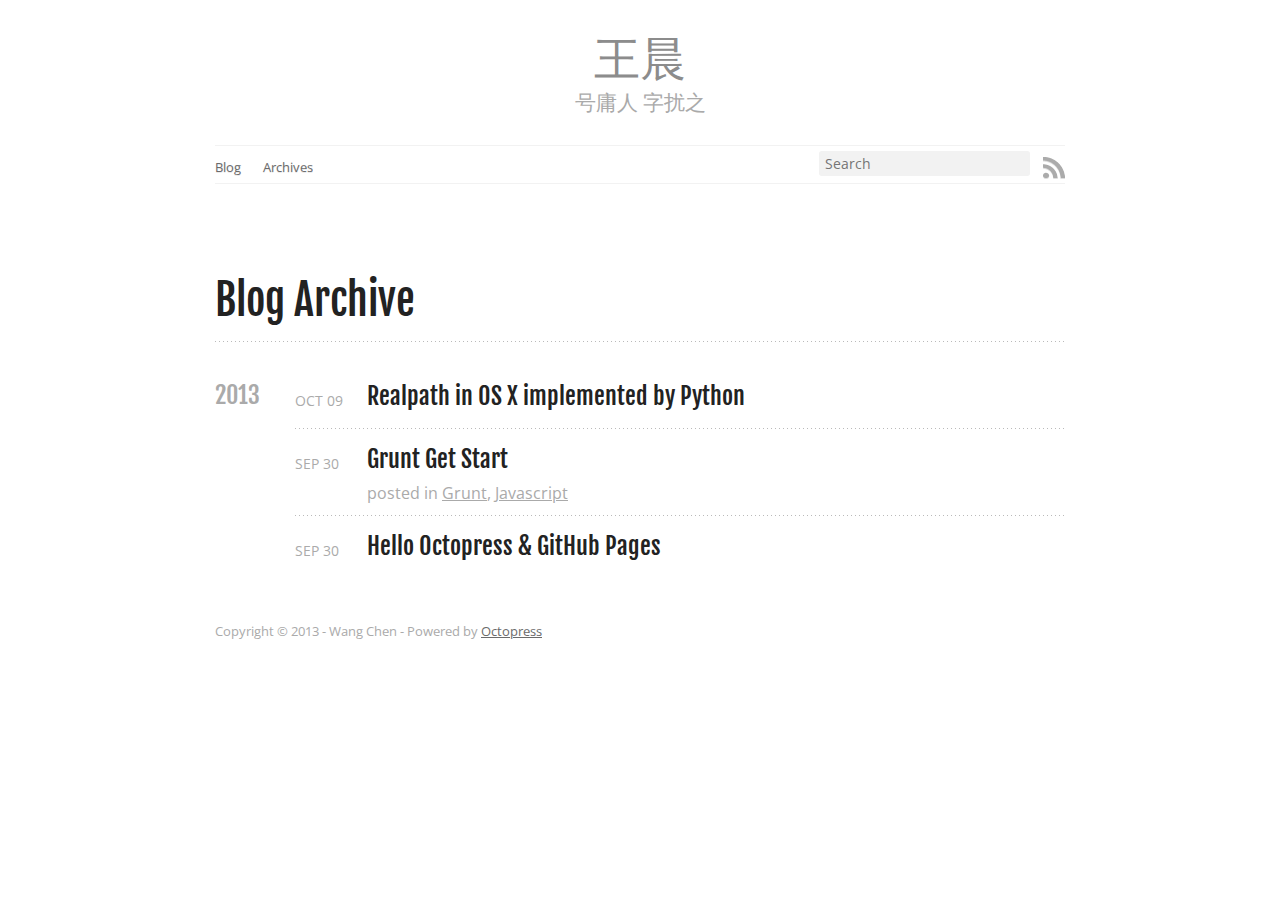
==== archives/index.html @ 4abba236 "Site updated at 2013-10-10 05:12:18 UTC" ====
<!DOCTYPE html>
<!--[if IEMobile 7 ]><html class="no-js iem7"><![endif]-->
<!--[if lt IE 9]><html class="no-js lte-ie8"><![endif]-->
<!--[if (gt IE 8)|(gt IEMobile 7)|!(IEMobile)|!(IE)]><!--><html class="no-js" lang="en"><!--<![endif]-->
<head>
  <meta charset="utf-8">
  <title>Blog Archive - 王晨</title>
  <meta name="author" content="Wang Chen">

  
  <meta name="description" content="Blog Archive 2013 Realpath in OS X implemented by Python
Oct 09 2013 Grunt Get Start
Sep 30 2013 posted in Grunt, Javascript Hello Octopress &amp; &hellip;">
  

  <!-- http://t.co/dKP3o1e -->
  <meta name="HandheldFriendly" content="True">
  <meta name="MobileOptimized" content="320">
  <meta name="viewport" content="width=device-width, initial-scale=1">

  
  <link rel="canonical" href="http://wangchen.org/archives">
  <link href="/favicon.png" rel="icon">
  <link href="/stylesheets/screen.css" media="screen, projection" rel="stylesheet" type="text/css">
  <link href="/atom.xml" rel="alternate" title="王晨" type="application/atom+xml">
  <script src="/javascripts/modernizr-2.0.js"></script>
  <script src="//ajax.googleapis.com/ajax/libs/jquery/1.9.1/jquery.min.js"></script>
  <script>!window.jQuery && document.write(unescape('%3Cscript src="./javascripts/lib/jquery.min.js"%3E%3C/script%3E'))</script>
  <script src="/javascripts/octopress.js" type="text/javascript"></script>
  <!--Fonts from Google"s Web font directory at http://google.com/webfonts -->
<link href="http://fonts.googleapis.com/css?family=PT+Serif:regular,italic,bold,bolditalic" rel="stylesheet" type="text/css">
<link href='http://fonts.googleapis.com/css?family=Open+Sans' rel='stylesheet' type='text/css'>
<link href='http://fonts.googleapis.com/css?family=Fjalla+One' rel='stylesheet' type='text/css'>
  

</head>

<body   class="collapse-sidebar sidebar-footer" >
  <header role="banner"><hgroup>
  <h1><a href="/">王晨</a></h1>
  
    <h2>号庸人 字扰之</h2>
  
</hgroup>

</header>
  <nav role="navigation"><ul class="subscription" data-subscription="rss">
  <li><a href="/atom.xml" rel="subscribe-rss" title="subscribe via RSS">RSS</a></li>
  
</ul>
  
<form action="http://google.com/search" method="get">
  <fieldset role="search">
    <input type="hidden" name="q" value="site:wangchen.org" />
    <input class="search" type="text" name="q" results="0" placeholder="Search"/>
  </fieldset>
</form>
  
<ul class="main-navigation">
  <li><a href="/">Blog</a></li>
  <li><a href="/blog/archives">Archives</a></li>
</ul>

</nav>
  <div id="main">
    <div id="content">
      <div>
<article role="article">
  
  <header>
    <h1 class="entry-title">Blog Archive</h1>
    
  </header>
  
  <div id="blog-archives">



  
  <h2>2013</h2>

<article>
  
<h1><a href="/blog/2013/10/09/realpath-in-os-x-implemented-by-python/">Realpath in OS X implemented by Python</a></h1>
<time datetime="2013-10-09T19:54:00+08:00" pubdate><span class='month'>Oct</span> <span class='day'>09</span> <span class='year'>2013</span></time>


</article>



<article>
  
<h1><a href="/blog/2013/09/30/grunt-get-start/">Grunt Get Start</a></h1>
<time datetime="2013-09-30T06:59:00+08:00" pubdate><span class='month'>Sep</span> <span class='day'>30</span> <span class='year'>2013</span></time>

<footer>
  <span class="categories">posted in <a class='category' href='/blog/categories/grunt/'>Grunt</a>, <a class='category' href='/blog/categories/javascript/'>Javascript</a></span>
</footer>


</article>



<article>
  
<h1><a href="/blog/2013/09/30/hello-octopress-and-github-pages/">Hello Octopress &amp; GitHub Pages</a></h1>
<time datetime="2013-09-30T06:16:00+08:00" pubdate><span class='month'>Sep</span> <span class='day'>30</span> <span class='year'>2013</span></time>


</article>

</div>

  
</article>


</div>

<aside class="sidebar">
  
    <section>
  <h1>Recent Posts</h1>
  <ul id="recent_posts">
    
      <li class="post">
        <a href="/blog/2013/10/09/realpath-in-os-x-implemented-by-python/">Realpath in OS X implemented by Python</a>
      </li>
    
      <li class="post">
        <a href="/blog/2013/09/30/grunt-get-start/">Grunt Get Start</a>
      </li>
    
      <li class="post">
        <a href="/blog/2013/09/30/hello-octopress-and-github-pages/">Hello Octopress &amp; GitHub Pages</a>
      </li>
    
  </ul>
</section>





  
</aside>


    </div>
  </div>
  <footer role="contentinfo"><p>
  Copyright &copy; 2013 - Wang Chen -
  <span class="credit">Powered by <a href="http://octopress.org">Octopress</a></span>
</p>

</footer>
  

<script type="text/javascript">
      var disqus_shortname = 'wangchen-blog';
      
        
        var disqus_script = 'count.js';
      
    (function () {
      var dsq = document.createElement('script'); dsq.type = 'text/javascript'; dsq.async = true;
      dsq.src = 'http://' + disqus_shortname + '.disqus.com/' + disqus_script;
      (document.getElementsByTagName('head')[0] || document.getElementsByTagName('body')[0]).appendChild(dsq);
    }());
</script>










  <script type="text/javascript">
    (function(){
      var twitterWidgets = document.createElement('script');
      twitterWidgets.type = 'text/javascript';
      twitterWidgets.async = true;
      twitterWidgets.src = 'http://platform.twitter.com/widgets.js';
      document.getElementsByTagName('head')[0].appendChild(twitterWidgets);
    })();
  </script>





</body>
</html>
---- stylesheets/screen.css ----
html,body,div,span,applet,object,iframe,h1,h2,h3,h4,h5,h6,p,blockquote,pre,a,abbr,acronym,address,big,cite,code,del,dfn,em,img,ins,kbd,q,s,samp,small,strike,strong,sub,sup,tt,var,b,u,i,center,dl,dt,dd,ol,ul,li,fieldset,form,label,legend,table,caption,tbody,tfoot,thead,tr,th,td,article,aside,canvas,details,embed,figure,figcaption,footer,header,hgroup,menu,nav,output,ruby,section,summary,time,mark,audio,video{margin:0;padding:0;border:0;font:inherit;font-size:100%;vertical-align:baseline}html{line-height:1}ol,ul{list-style:none}table{border-collapse:collapse;border-spacing:0}caption,th,td{text-align:left;font-weight:normal;vertical-align:middle}q,blockquote{quotes:none}q:before,q:after,blockquote:before,blockquote:after{content:"";content:none}a img{border:none}article,aside,details,figcaption,figure,footer,header,hgroup,menu,nav,section,summary{display:block}article,aside,details,figcaption,figure,footer,header,hgroup,menu,nav,section,summary{display:block}a{color:#1863a1}a:visited{color:#751590}a:focus{color:#0181eb}a:hover{color:#0181eb}a:active{color:#01579f}aside.sidebar a{color:#1863a1}aside.sidebar a:focus{color:#0181eb}aside.sidebar a:hover{color:#0181eb}aside.sidebar a:active{color:#01579f}a{-webkit-transition:color 0.3s;-moz-transition:color 0.3s;-o-transition:color 0.3s;transition:color 0.3s}html{background:#252525 url('/images/line-tile.png?1381381595') top left}body>div{background:#f2f2f2 url('/images/noise.png?1381381595') top left;border-bottom:1px solid #bfbfbf}body>div>div{background:#f8f8f8 url('/images/noise.png?1381381595') top left;border-right:1px solid #e0e0e0}.heading,body>header h1,h1,h2,h3,h4,h5,h6{font-family:"Fjalla One","Georgia","Helvetica Neue",Arial,sans-serif}.sans,body>header h2,article header p.meta,article>footer,#content .blog-index footer,html .gist .gist-file .gist-meta,#blog-archives a.category,#blog-archives time,aside.sidebar section,body>footer{font-family:"Open Sans","Helvetica Neue",Arial,sans-serif}.serif,body,#content .blog-index a[rel=full-article]{font-family:"PT Serif",Georgia,Times,"Times New Roman",serif}.mono,pre,code,tt,p code,li code{font-family:Menlo,Monaco,"Andale Mono","lucida console","Courier New",monospace}body>header h1{font-size:2.2em;font-family:"Fjalla One","Georgia","Helvetica Neue",Arial,sans-serif;font-weight:normal;line-height:1.2em;margin-bottom:0.6667em}body>header h2{font-family:"PT Serif",Georgia,Times,"Times New Roman",serif}body{line-height:1.5em;color:#222}h1{font-size:2.2em;line-height:1.2em}@media only screen and (min-width: 992px){body{font-size:1.15em}h1{font-size:2.6em;line-height:1.2em}}h1,h2,h3,h4,h5,h6{text-rendering:optimizelegibility;margin-bottom:1em;font-weight:bold}h2,section h1{font-size:1.5em}h3,section h2,section section h1{font-size:1.3em}h4,section h3,section section h2,section section section h1{font-size:1em}h5,section h4,section section h3{font-size:.9em}h6,section h5,section section h4,section section section h3{font-size:.8em}p,article blockquote,ul,ol{margin-bottom:1.5em}ul{list-style-type:disc}ul ul{list-style-type:circle;margin-bottom:0px}ul ul ul{list-style-type:square;margin-bottom:0px}ol{list-style-type:decimal}ol ol{list-style-type:lower-alpha;margin-bottom:0px}ol ol ol{list-style-type:lower-roman;margin-bottom:0px}ul,ul ul,ul ol,ol,ol ul,ol ol{margin-left:1.3em}ul ul,ul ol,ol ul,ol ol{margin-bottom:0em}strong{font-weight:bold}em{font-style:italic}sup,sub{font-size:0.8em;position:relative;display:inline-block}sup{top:-.5em}sub{bottom:-.5em}q{font-style:italic}q:before{content:"\201C"}q:after{content:"\201D"}em,dfn{font-style:italic}strong,dfn{font-weight:bold}del,s{text-decoration:line-through}abbr,acronym{border-bottom:1px dotted;cursor:help}sub,sup{line-height:0}hr{margin-bottom:0.2em}small{font-size:.8em}big{font-size:1.2em}article blockquote{font-style:italic;position:relative;font-size:1.2em;line-height:1.5em;padding-left:1em;border-left:4px solid rgba(170,170,170,0.5)}article blockquote cite{font-style:italic}article blockquote cite a{color:#aaa !important;word-wrap:break-word}article blockquote cite:before{content:'\2014';padding-right:.3em;padding-left:.3em;color:#aaa}@media only screen and (min-width: 992px){article blockquote{padding-left:1.5em;border-left-width:4px}}.pullquote-right:before,.pullquote-left:before{padding:0;border:none;content:attr(data-pullquote);float:right;width:45%;margin:.5em 0 1em 1.5em;position:relative;top:7px;font-size:1.4em;line-height:1.45em}.pullquote-left:before{float:left;margin:.5em 1.5em 1em 0}.force-wrap,article a,aside.sidebar a{white-space:-moz-pre-wrap;white-space:-pre-wrap;white-space:-o-pre-wrap;white-space:pre-wrap;word-wrap:break-word}.group,body>header,body>nav,body>footer,body #content>article,body #content>div>article,body #content>div>section,body div.pagination,aside.sidebar,#main,#content,.sidebar{*zoom:1}.group:after,body>header:after,body>nav:after,body>footer:after,body #content>article:after,body #content>div>section:after,body div.pagination:after,#main:after,#content:after,.sidebar:after{content:"";display:table;clear:both}body{-webkit-text-size-adjust:none;max-width:1200px;position:relative;margin:0 auto}body>header,body>nav,body>footer,body #content>article,body #content>div>article,body #content>div>section{padding-left:18px;padding-right:18px}@media only screen and (min-width: 480px){body>header,body>nav,body>footer,body #content>article,body #content>div>article,body #content>div>section{padding-left:25px;padding-right:25px}}@media only screen and (min-width: 768px){body>header,body>nav,body>footer,body #content>article,body #content>div>article,body #content>div>section{padding-left:35px;padding-right:35px}}@media only screen and (min-width: 992px){body>header,body>nav,body>footer,body #content>article,body #content>div>article,body #content>div>section{padding-left:55px;padding-right:55px}}body div.pagination{margin-left:18px;margin-right:18px}@media only screen and (min-width: 480px){body div.pagination{margin-left:25px;margin-right:25px}}@media only screen and (min-width: 768px){body div.pagination{margin-left:35px;margin-right:35px}}@media only screen and (min-width: 992px){body div.pagination{margin-left:55px;margin-right:55px}}body>header{font-size:1em;padding-top:1.5em;padding-bottom:1.5em}#content{overflow:hidden}#content>div,#content>article{width:100%}aside.sidebar{float:none;padding:0 18px 1px;background-color:#f7f7f7;border-top:1px solid #e0e0e0}.flex-content,article img,article video,article .flash-video,aside.sidebar img{max-width:100%;height:auto}.basic-alignment.left,article img.left,article video.left,article .left.flash-video,aside.sidebar img.left{float:left;margin-right:1.5em}.basic-alignment.right,article img.right,article video.right,article .right.flash-video,aside.sidebar img.right{float:right;margin-left:1.5em}.basic-alignment.center,article img.center,article video.center,article .center.flash-video,aside.sidebar img.center{display:block;margin:0 auto 1.5em}.basic-alignment.left,article img.left,article video.left,article .left.flash-video,aside.sidebar img.left,.basic-alignment.right,article img.right,article video.right,article .right.flash-video,aside.sidebar img.right{margin-bottom:.8em}.toggle-sidebar,.no-sidebar .toggle-sidebar{display:none}@media only screen and (min-width: 750px){body.sidebar-footer aside.sidebar{float:none;width:auto;clear:left;margin:0;padding:0 35px 1px;background-color:#f7f7f7;border-top:1px solid #eaeaea}body.sidebar-footer aside.sidebar section.odd,body.sidebar-footer aside.sidebar section.even{float:left;width:48%}body.sidebar-footer aside.sidebar section.odd{margin-left:0}body.sidebar-footer aside.sidebar section.even{margin-left:4%}body.sidebar-footer aside.sidebar.thirds section{width:30%;margin-left:5%}body.sidebar-footer aside.sidebar.thirds section.first{margin-left:0;clear:both}}body.sidebar-footer #content{margin-right:0px}body.sidebar-footer .toggle-sidebar{display:none}@media only screen and (min-width: 550px){body>header{font-size:1em}}@media only screen and (min-width: 750px){aside.sidebar{float:none;width:auto;clear:left;margin:0;padding:0 35px 1px;background-color:#f7f7f7;border-top:1px solid #eaeaea}aside.sidebar section.odd,aside.sidebar section.even{float:left;width:48%}aside.sidebar section.odd{margin-left:0}aside.sidebar section.even{margin-left:4%}aside.sidebar.thirds section{width:30%;margin-left:5%}aside.sidebar.thirds section.first{margin-left:0;clear:both}}@media only screen and (min-width: 768px){body{-webkit-text-size-adjust:auto}body>header{font-size:1.2em}#main{padding:0;margin:0 auto}#content{overflow:visible;margin-right:240px;position:relative}.no-sidebar #content{margin-right:0;border-right:0}.collapse-sidebar #content{margin-right:20px}#content>div,#content>article{padding-top:17.5px;padding-bottom:17.5px;float:left}aside.sidebar{width:210px;padding:0 15px 15px;background:none;clear:none;float:left;margin:0 -100% 0 0}aside.sidebar section{width:auto;margin-left:0}aside.sidebar section.odd,aside.sidebar section.even{float:none;width:auto;margin-left:0}.collapse-sidebar aside.sidebar{float:none;width:auto;clear:left;margin:0;padding:0 35px 1px;background-color:#f7f7f7;border-top:1px solid #eaeaea}.collapse-sidebar aside.sidebar section.odd,.collapse-sidebar aside.sidebar section.even{float:left;width:48%}.collapse-sidebar aside.sidebar section.odd{margin-left:0}.collapse-sidebar aside.sidebar section.even{margin-left:4%}.collapse-sidebar aside.sidebar.thirds section{width:30%;margin-left:5%}.collapse-sidebar aside.sidebar.thirds section.first{margin-left:0;clear:both}}@media only screen and (min-width: 992px){body>header{font-size:1.3em}#content{margin-right:300px}#content>div,#content>article{padding-top:27.5px;padding-bottom:27.5px}aside.sidebar{width:260px;padding:1.2em 20px 20px}.collapse-sidebar aside.sidebar{padding-left:55px;padding-right:55px}}@media only screen and (min-width: 768px){ul,ol{margin-left:0}}body>header{background:#333}body>header h1{display:inline-block;margin:0}body>header h1 a,body>header h1 a:visited,body>header h1 a:hover{color:#f2f2f2;text-decoration:none}body>header h2{margin:.2em 0 0;font-size:1em;color:#aaa;font-weight:normal}body>nav{position:relative;background-color:#ccc;background:url('/images/noise.png?1381381595'),-webkit-gradient(linear, 50% 0%, 50% 100%, color-stop(0%, #e0e0e0), color-stop(50%, #cccccc), color-stop(100%, #b0b0b0));background:url('/images/noise.png?1381381595'),-webkit-linear-gradient(#e0e0e0,#cccccc,#b0b0b0);background:url('/images/noise.png?1381381595'),-moz-linear-gradient(#e0e0e0,#cccccc,#b0b0b0);background:url('/images/noise.png?1381381595'),-o-linear-gradient(#e0e0e0,#cccccc,#b0b0b0);background:url('/images/noise.png?1381381595'),linear-gradient(#e0e0e0,#cccccc,#b0b0b0);border-top:1px solid #f2f2f2;border-bottom:1px solid #8c8c8c;padding-top:.35em;padding-bottom:.35em}body>nav form{-webkit-background-clip:padding;-moz-background-clip:padding;background-clip:padding-box;margin:0;padding:0}body>nav form .search{padding:.3em .5em 0;font-size:.85em;font-family:"Open Sans","Helvetica Neue",Arial,sans-serif;line-height:1.1em;width:95%;-webkit-border-radius:0.5em;-moz-border-radius:0.5em;-ms-border-radius:0.5em;-o-border-radius:0.5em;border-radius:0.5em;-webkit-background-clip:padding;-moz-background-clip:padding;background-clip:padding-box;-webkit-box-shadow:#d1d1d1 0 1px;-moz-box-shadow:#d1d1d1 0 1px;box-shadow:#d1d1d1 0 1px;background-color:#f2f2f2;border:1px solid #b3b3b3;color:#888}body>nav form .search:focus{color:#444;border-color:#80b1df;-webkit-box-shadow:#80b1df 0 0 4px,#80b1df 0 0 3px inset;-moz-box-shadow:#80b1df 0 0 4px,#80b1df 0 0 3px inset;box-shadow:#80b1df 0 0 4px,#80b1df 0 0 3px inset;background-color:#fff;outline:none}body>nav fieldset[role=search]{float:right;width:48%}body>nav fieldset.mobile-nav{float:left;width:48%}body>nav fieldset.mobile-nav select{width:100%;font-size:.8em;border:1px solid #888}body>nav ul{display:none}@media only screen and (min-width: 550px){body>nav{font-size:.9em}body>nav ul{margin:0;padding:0;border:0;overflow:hidden;*zoom:1;float:left;display:block;padding-top:.15em}body>nav ul li{list-style-image:none;list-style-type:none;margin-left:0;white-space:nowrap;display:inline;float:left;padding-left:0;padding-right:0}body>nav ul li:first-child,body>nav ul li.first{padding-left:0}body>nav ul li:last-child{padding-right:0}body>nav ul li.last{padding-right:0}body>nav ul.subscription{margin-left:.8em;float:right}body>nav ul.subscription li:last-child a{padding-right:0}body>nav ul li{margin:0}body>nav a{color:#6b6b6b;font-family:"Open Sans","Helvetica Neue",Arial,sans-serif;text-shadow:#ebebeb 0 1px;float:left;text-decoration:none;font-size:1.1em;padding:.1em 0;line-height:1.5em}body>nav a:visited{color:#6b6b6b}body>nav a:hover{color:#2b2b2b}body>nav li+li{border-left:1px solid #b0b0b0;margin-left:.8em}body>nav li+li a{padding-left:.8em;border-left:1px solid #dedede}body>nav form{float:right;text-align:left;padding-left:.8em;width:175px}body>nav form .search{width:93%;font-size:.95em;line-height:1.2em}body>nav ul[data-subscription$=email]+form{width:97px}body>nav ul[data-subscription$=email]+form .search{width:91%}body>nav fieldset.mobile-nav{display:none}body>nav fieldset[role=search]{width:99%}}@media only screen and (min-width: 992px){body>nav form{width:215px}body>nav ul[data-subscription$=email]+form{width:147px}}.no-placeholder body>nav .search{background:#f2f2f2 url('/images/search.png?1381381595') 0.3em 0.25em no-repeat;text-indent:1.3em}@media only screen and (min-width: 550px){.maskImage body>nav ul[data-subscription$=email]+form{width:123px}}@media only screen and (min-width: 992px){.maskImage body>nav ul[data-subscription$=email]+form{width:173px}}.maskImage ul.subscription{position:relative;top:.2em}.maskImage ul.subscription li,.maskImage ul.subscription a{border:0;padding:0}.maskImage a[rel=subscribe-rss]{position:relative;top:0px;text-indent:-999999em;background-color:#dedede;border:0;padding:0}.maskImage a[rel=subscribe-rss],.maskImage a[rel=subscribe-rss]:after{-webkit-mask-image:url('/images/rss.png?1381381595');-moz-mask-image:url('/images/rss.png?1381381595');-ms-mask-image:url('/images/rss.png?1381381595');-o-mask-image:url('/images/rss.png?1381381595');mask-image:url('/images/rss.png?1381381595');-webkit-mask-repeat:no-repeat;-moz-mask-repeat:no-repeat;-ms-mask-repeat:no-repeat;-o-mask-repeat:no-repeat;mask-repeat:no-repeat;width:22px;height:22px}.maskImage a[rel=subscribe-rss]:after{content:"";position:absolute;top:-1px;left:0;background-color:#ababab}.maskImage a[rel=subscribe-rss]:hover:after{background-color:#9e9e9e}.maskImage a[rel=subscribe-email]{position:relative;top:0px;text-indent:-999999em;background-color:#dedede;border:0;padding:0}.maskImage a[rel=subscribe-email],.maskImage a[rel=subscribe-email]:after{-webkit-mask-image:url('/images/email.png?1381381595');-moz-mask-image:url('/images/email.png?1381381595');-ms-mask-image:url('/images/email.png?1381381595');-o-mask-image:url('/images/email.png?1381381595');mask-image:url('/images/email.png?1381381595');-webkit-mask-repeat:no-repeat;-moz-mask-repeat:no-repeat;-ms-mask-repeat:no-repeat;-o-mask-repeat:no-repeat;mask-repeat:no-repeat;width:28px;height:22px}.maskImage a[rel=subscribe-email]:after{content:"";position:absolute;top:-1px;left:0;background-color:#ababab}.maskImage a[rel=subscribe-email]:hover:after{background-color:#9e9e9e}article{padding-top:1em}article header{position:relative;padding-top:2em;padding-bottom:1em;margin-bottom:1em;background:url('[data-uri]') bottom left repeat-x}article header h1{margin:0}article header h1 a{text-decoration:none}article header h1 a:hover{text-decoration:underline}article header p{font-size:.9em;color:#aaa;margin:0}article header p.meta{text-transform:uppercase;position:absolute;top:0}@media only screen and (min-width: 768px){article header{margin-bottom:1.5em;padding-bottom:1em;background:url('[data-uri]') bottom left repeat-x}}article h2{padding-top:0.8em;background:url('[data-uri]') top left repeat-x}.entry-content article h2:first-child,article header+h2{padding-top:0}article h2:first-child,article header+h2{background:none}article .feature{padding-top:.5em;margin-bottom:1em;padding-bottom:1em;background:url('[data-uri]') bottom left repeat-x;font-size:2.0em;font-style:italic;line-height:1.3em}article img,article video,article .flash-video{-webkit-border-radius:0.3em;-moz-border-radius:0.3em;-ms-border-radius:0.3em;-o-border-radius:0.3em;border-radius:0.3em;-webkit-box-shadow:rgba(0,0,0,0.15) 0 1px 4px;-moz-box-shadow:rgba(0,0,0,0.15) 0 1px 4px;box-shadow:rgba(0,0,0,0.15) 0 1px 4px;-webkit-box-sizing:border-box;-moz-box-sizing:border-box;box-sizing:border-box;border:#fff 0.5em solid}article video,article .flash-video{margin:0 auto 1.5em}article video{display:block;width:100%}article .flash-video>div{position:relative;display:block;padding-bottom:56.25%;padding-top:1px;height:0;overflow:hidden}article .flash-video>div iframe,article .flash-video>div object,article .flash-video>div embed{position:absolute;top:0;left:0;width:100%;height:100%}article>footer{padding-bottom:2.5em;margin-top:2em}article>footer p.meta{margin-bottom:.8em;font-size:.85em;clear:both;overflow:hidden}.blog-index article+article{background:url('[data-uri]') top left repeat-x}#content .blog-index{padding-top:0;padding-bottom:0}#content .blog-index article{padding-top:2em}#content .blog-index article header{background:none;padding-bottom:0}#content .blog-index article h1{font-size:2.2em}#content .blog-index article h1 a{color:inherit}#content .blog-index article h1 a:hover{color:#0181eb}#content .blog-index a[rel=full-article]{background:#ebebeb;display:inline-block;padding:.4em .8em;margin-right:.5em;text-decoration:none;color:#666;-webkit-transition:background-color 0.5s;-moz-transition:background-color 0.5s;-o-transition:background-color 0.5s;transition:background-color 0.5s}#content .blog-index a[rel=full-article]:hover{background:#0181eb;text-shadow:none;color:#f8f8f8}#content .blog-index footer{margin-top:1em}.separator,article>footer .byline+time:before,article>footer time+time:before,article>footer .comments:before,article>footer .byline ~ .categories:before{content:"\2022 ";padding:0 .4em 0 .2em;display:inline-block}#content div.pagination{text-align:center;font-size:.95em;position:relative;background:url('[data-uri]') top left repeat-x;padding-top:1.5em;padding-bottom:1.5em}#content div.pagination a{text-decoration:none;color:#aaa}#content div.pagination a.prev{position:absolute;left:0}#content div.pagination a.next{position:absolute;right:0}#content div.pagination a:hover{color:#0181eb}#content div.pagination a[href*=archive]:before,#content div.pagination a[href*=archive]:after{content:'\2014';padding:0 .3em}p.meta+.sharing{padding-top:1em;padding-left:0;background:url('[data-uri]') top left repeat-x}#fb-root{display:none}.highlight,html .gist .gist-file .gist-syntax .gist-highlight{border:1px solid #05232b !important}.highlight table td.code,html .gist .gist-file .gist-syntax .gist-highlight table td.code{width:100%}.highlight .line-numbers,html .gist .gist-file .gist-syntax .highlight .line_numbers{text-align:right;font-size:13px;line-height:1.45em;background:#073642 url('/images/noise.png?1381381595') top left !important;border-right:1px solid #00232c !important;-webkit-box-shadow:#083e4b -1px 0 inset;-moz-box-shadow:#083e4b -1px 0 inset;box-shadow:#083e4b -1px 0 inset;text-shadow:#021014 0 -1px;padding:.8em !important;-webkit-border-radius:0;-moz-border-radius:0;-ms-border-radius:0;-o-border-radius:0;border-radius:0}.highlight .line-numbers span,html .gist .gist-file .gist-syntax .highlight .line_numbers span{color:#586e75 !important}figure.code,.gist-file,pre{-webkit-box-shadow:rgba(0,0,0,0.06) 0 0 10px;-moz-box-shadow:rgba(0,0,0,0.06) 0 0 10px;box-shadow:rgba(0,0,0,0.06) 0 0 10px}figure.code .highlight pre,.gist-file .highlight pre,pre .highlight pre{-webkit-box-shadow:none;-moz-box-shadow:none;box-shadow:none}.gist .highlight *::-moz-selection,figure.code .highlight *::-moz-selection{background:#386774;color:inherit;text-shadow:#002b36 0 1px}.gist .highlight *::-webkit-selection,figure.code .highlight *::-webkit-selection{background:#386774;color:inherit;text-shadow:#002b36 0 1px}.gist .highlight *::selection,figure.code .highlight *::selection{background:#386774;color:inherit;text-shadow:#002b36 0 1px}html .gist .gist-file{margin-bottom:1.8em;position:relative;border:none;padding-top:26px !important}html .gist .gist-file .highlight{margin-bottom:0}html .gist .gist-file .gist-syntax{border-bottom:0 !important;background:none !important}html .gist .gist-file .gist-syntax .gist-highlight{background:#002b36 !important}html .gist .gist-file .gist-syntax .highlight pre{padding:0}html .gist .gist-file .gist-meta{padding:.6em 0.8em;border:1px solid #083e4b !important;color:#586e75;font-size:.7em !important;background:#073642 url('/images/noise.png?1381381595') top left;line-height:1.5em}html .gist .gist-file .gist-meta a{color:#75878b !important;text-decoration:none}html .gist .gist-file .gist-meta a:hover{text-decoration:underline}html .gist .gist-file .gist-meta a:hover{color:#93a1a1 !important}html .gist .gist-file .gist-meta a[href*='#file']{position:absolute;top:0;left:0;right:-10px;color:#474747 !important}html .gist .gist-file .gist-meta a[href*='#file']:hover{color:#1863a1 !important}html .gist .gist-file .gist-meta a[href*=raw]{top:.4em}pre{background:#002b36 url('/images/noise.png?1381381595') top left;-webkit-border-radius:0.4em;-moz-border-radius:0.4em;-ms-border-radius:0.4em;-o-border-radius:0.4em;border-radius:0.4em;border:1px solid #05232b;line-height:1.45em;font-size:13px;margin-bottom:2.1em;padding:.8em 1em;color:#93a1a1;overflow:auto}h3.filename+pre{-moz-border-radius-topleft:0px;-webkit-border-top-left-radius:0px;border-top-left-radius:0px;-moz-border-radius-topright:0px;-webkit-border-top-right-radius:0px;border-top-right-radius:0px}p code,li code{display:inline-block;white-space:no-wrap;background:#fff;font-size:.8em;line-height:1.5em;color:#555;border:1px solid #ddd;-webkit-border-radius:0.4em;-moz-border-radius:0.4em;-ms-border-radius:0.4em;-o-border-radius:0.4em;border-radius:0.4em;padding:0 .3em;margin:-1px 0}p pre code,li pre code{font-size:1em !important;background:none;border:none}.pre-code,html .gist .gist-file .gist-syntax .highlight pre,.highlight code{font-family:Menlo,Monaco,"Andale Mono","lucida console","Courier New",monospace !important;overflow:scroll;overflow-y:hidden;display:block;padding:.8em;overflow-x:auto;line-height:1.45em;background:#002b36 url('/images/noise.png?1381381595') top left !important;color:#93a1a1 !important}.pre-code span,html .gist .gist-file .gist-syntax .highlight pre span,.highlight code span{color:#93a1a1 !important}.pre-code span,html .gist .gist-file .gist-syntax .highlight pre span,.highlight code span{font-style:normal !important;font-weight:normal !important}.pre-code .c,html .gist .gist-file .gist-syntax .highlight pre .c,.highlight code .c{color:#586e75 !important;font-style:italic !important}.pre-code .cm,html .gist .gist-file .gist-syntax .highlight pre .cm,.highlight code .cm{color:#586e75 !important;font-style:italic !important}.pre-code .cp,html .gist .gist-file .gist-syntax .highlight pre .cp,.highlight code .cp{color:#586e75 !important;font-style:italic !important}.pre-code .c1,html .gist .gist-file .gist-syntax .highlight pre .c1,.highlight code .c1{color:#586e75 !important;font-style:italic !important}.pre-code .cs,html .gist .gist-file .gist-syntax .highlight pre .cs,.highlight code .cs{color:#586e75 !important;font-weight:bold !important;font-style:italic !important}.pre-code .err,html .gist .gist-file .gist-syntax .highlight pre .err,.highlight code .err{color:#dc322f !important;background:none !important}.pre-code .k,html .gist .gist-file .gist-syntax .highlight pre .k,.highlight code .k{color:#cb4b16 !important}.pre-code .o,html .gist .gist-file .gist-syntax .highlight pre .o,.highlight code .o{color:#93a1a1 !important;font-weight:bold !important}.pre-code .p,html .gist .gist-file .gist-syntax .highlight pre .p,.highlight code .p{color:#93a1a1 !important}.pre-code .ow,html .gist .gist-file .gist-syntax .highlight pre .ow,.highlight code .ow{color:#2aa198 !important;font-weight:bold !important}.pre-code .gd,html .gist .gist-file .gist-syntax .highlight pre .gd,.highlight code .gd{color:#93a1a1 !important;background-color:#372c34 !important;display:inline-block}.pre-code .gd .x,html .gist .gist-file .gist-syntax .highlight pre .gd .x,.highlight code .gd .x{color:#93a1a1 !important;background-color:#4d2d33 !important;display:inline-block}.pre-code .ge,html .gist .gist-file .gist-syntax .highlight pre .ge,.highlight code .ge{color:#93a1a1 !important;font-style:italic !important}.pre-code .gh,html .gist .gist-file .gist-syntax .highlight pre .gh,.highlight code .gh{color:#586e75 !important}.pre-code .gi,html .gist .gist-file .gist-syntax .highlight pre .gi,.highlight code .gi{color:#93a1a1 !important;background-color:#1a412b !important;display:inline-block}.pre-code .gi .x,html .gist .gist-file .gist-syntax .highlight pre .gi .x,.highlight code .gi .x{color:#93a1a1 !important;background-color:#355720 !important;display:inline-block}.pre-code .gs,html .gist .gist-file .gist-syntax .highlight pre .gs,.highlight code .gs{color:#93a1a1 !important;font-weight:bold !important}.pre-code .gu,html .gist .gist-file .gist-syntax .highlight pre .gu,.highlight code .gu{color:#6c71c4 !important}.pre-code .kc,html .gist .gist-file .gist-syntax .highlight pre .kc,.highlight code .kc{color:#859900 !important;font-weight:bold !important}.pre-code .kd,html .gist .gist-file .gist-syntax .highlight pre .kd,.highlight code .kd{color:#268bd2 !important}.pre-code .kp,html .gist .gist-file .gist-syntax .highlight pre .kp,.highlight code .kp{color:#cb4b16 !important;font-weight:bold !important}.pre-code .kr,html .gist .gist-file .gist-syntax .highlight pre .kr,.highlight code .kr{color:#d33682 !important;font-weight:bold !important}.pre-code .kt,html .gist .gist-file .gist-syntax .highlight pre .kt,.highlight code .kt{color:#2aa198 !important}.pre-code .n,html .gist .gist-file .gist-syntax .highlight pre .n,.highlight code .n{color:#268bd2 !important}.pre-code .na,html .gist .gist-file .gist-syntax .highlight pre .na,.highlight code .na{color:#268bd2 !important}.pre-code .nb,html .gist .gist-file .gist-syntax .highlight pre .nb,.highlight code .nb{color:#859900 !important}.pre-code .nc,html .gist .gist-file .gist-syntax .highlight pre .nc,.highlight code .nc{color:#d33682 !important}.pre-code .no,html .gist .gist-file .gist-syntax .highlight pre .no,.highlight code .no{color:#b58900 !important}.pre-code .nl,html .gist .gist-file .gist-syntax .highlight pre .nl,.highlight code .nl{color:#859900 !important}.pre-code .ne,html .gist .gist-file .gist-syntax .highlight pre .ne,.highlight code .ne{color:#268bd2 !important;font-weight:bold !important}.pre-code .nf,html .gist .gist-file .gist-syntax .highlight pre .nf,.highlight code .nf{color:#268bd2 !important;font-weight:bold !important}.pre-code .nn,html .gist .gist-file .gist-syntax .highlight pre .nn,.highlight code .nn{color:#b58900 !important}.pre-code .nt,html .gist .gist-file .gist-syntax .highlight pre .nt,.highlight code .nt{color:#268bd2 !important;font-weight:bold !important}.pre-code .nx,html .gist .gist-file .gist-syntax .highlight pre .nx,.highlight code .nx{color:#b58900 !important}.pre-code .vg,html .gist .gist-file .gist-syntax .highlight pre .vg,.highlight code .vg{color:#268bd2 !important}.pre-code .vi,html .gist .gist-file .gist-syntax .highlight pre .vi,.highlight code .vi{color:#268bd2 !important}.pre-code .nv,html .gist .gist-file .gist-syntax .highlight pre .nv,.highlight code .nv{color:#268bd2 !important}.pre-code .mf,html .gist .gist-file .gist-syntax .highlight pre .mf,.highlight code .mf{color:#2aa198 !important}.pre-code .m,html .gist .gist-file .gist-syntax .highlight pre .m,.highlight code .m{color:#2aa198 !important}.pre-code .mh,html .gist .gist-file .gist-syntax .highlight pre .mh,.highlight code .mh{color:#2aa198 !important}.pre-code .mi,html .gist .gist-file .gist-syntax .highlight pre .mi,.highlight code .mi{color:#2aa198 !important}.pre-code .s,html .gist .gist-file .gist-syntax .highlight pre .s,.highlight code .s{color:#2aa198 !important}.pre-code .sd,html .gist .gist-file .gist-syntax .highlight pre .sd,.highlight code .sd{color:#2aa198 !important}.pre-code .s2,html .gist .gist-file .gist-syntax .highlight pre .s2,.highlight code .s2{color:#2aa198 !important}.pre-code .se,html .gist .gist-file .gist-syntax .highlight pre .se,.highlight code .se{color:#dc322f !important}.pre-code .si,html .gist .gist-file .gist-syntax .highlight pre .si,.highlight code .si{color:#268bd2 !important}.pre-code .sr,html .gist .gist-file .gist-syntax .highlight pre .sr,.highlight code .sr{color:#2aa198 !important}.pre-code .s1,html .gist .gist-file .gist-syntax .highlight pre .s1,.highlight code .s1{color:#2aa198 !important}.pre-code div .gd,html .gist .gist-file .gist-syntax .highlight pre div .gd,.highlight code div .gd,.pre-code div .gd .x,html .gist .gist-file .gist-syntax .highlight pre div .gd .x,.highlight code div .gd .x,.pre-code div .gi,html .gist .gist-file .gist-syntax .highlight pre div .gi,.highlight code div .gi,.pre-code div .gi .x,html .gist .gist-file .gist-syntax .highlight pre div .gi .x,.highlight code div .gi .x{display:inline-block;width:100%}.highlight,.gist-highlight{margin-bottom:1.8em;background:#002b36;overflow-y:hidden;overflow-x:auto}.highlight pre,.gist-highlight pre{background:none;-webkit-border-radius:0px;-moz-border-radius:0px;-ms-border-radius:0px;-o-border-radius:0px;border-radius:0px;border:none;padding:0;margin-bottom:0}pre::-webkit-scrollbar,.highlight::-webkit-scrollbar,.gist-highlight::-webkit-scrollbar{height:.5em;background:rgba(255,255,255,0.15)}pre::-webkit-scrollbar-thumb:horizontal,.highlight::-webkit-scrollbar-thumb:horizontal,.gist-highlight::-webkit-scrollbar-thumb:horizontal{background:rgba(255,255,255,0.2);-webkit-border-radius:4px;border-radius:4px}.highlight code{background:#000}figure.code{background:none;padding:0;border:0;margin-bottom:1.5em}figure.code pre{margin-bottom:0}figure.code figcaption{position:relative}figure.code .highlight{margin-bottom:0}.code-title,html .gist .gist-file .gist-meta a[href*='#file'],h3.filename,figure.code figcaption{text-align:center;font-size:13px;line-height:2em;text-shadow:#cbcccc 0 1px 0;color:#474747;font-weight:normal;margin-bottom:0;-moz-border-radius-topleft:5px;-webkit-border-top-left-radius:5px;border-top-left-radius:5px;-moz-border-radius-topright:5px;-webkit-border-top-right-radius:5px;border-top-right-radius:5px;font-family:"Open Sans","Helvetica Neue",Arial,sans-serif;background:#aaa url('/images/code_bg.png?1381381595') top repeat-x;border:1px solid #565656;border-top-color:#cbcbcb;border-left-color:#a5a5a5;border-right-color:#a5a5a5;border-bottom:0}.download-source,html .gist .gist-file .gist-meta a[href*=raw],figure.code figcaption a{position:absolute;right:.8em;text-decoration:none;color:#666 !important;z-index:1;font-size:13px;text-shadow:#cbcccc 0 1px 0;padding-left:3em}.download-source:hover,html .gist .gist-file .gist-meta a[href*=raw]:hover,figure.code figcaption a:hover{text-decoration:underline}#archive #content>div,#archive #content>div>article{padding-top:0}#blog-archives{color:#aaa}#blog-archives article{padding:1em 0 1em;position:relative;background:url('[data-uri]') bottom left repeat-x}#blog-archives article:last-child{background:none}#blog-archives article footer{padding:0;margin:0}#blog-archives h1{color:#222;margin-bottom:.3em}#blog-archives h2{display:none}#blog-archives h1{font-size:1.5em}#blog-archives h1 a{text-decoration:none;color:inherit;font-weight:normal;display:inline-block}#blog-archives h1 a:hover{text-decoration:underline}#blog-archives h1 a:hover{color:#0181eb}#blog-archives a.category,#blog-archives time{color:#aaa}#blog-archives .entry-content{display:none}#blog-archives time{font-size:.9em;line-height:1.2em}#blog-archives time .month,#blog-archives time .day{display:inline-block}#blog-archives time .month{text-transform:uppercase}#blog-archives p{margin-bottom:1em}#blog-archives a,#blog-archives .entry-content a{color:inherit}#blog-archives a:hover,#blog-archives .entry-content a:hover{color:#0181eb}#blog-archives a:hover{color:#0181eb}@media only screen and (min-width: 550px){#blog-archives article{margin-left:5em}#blog-archives h2{margin-bottom:.3em;font-weight:normal;display:inline-block;position:relative;top:-1px;float:left}#blog-archives h2:first-child{padding-top:.75em}#blog-archives time{position:absolute;text-align:right;left:0em;top:1.8em}#blog-archives .year{display:none}#blog-archives article{padding-left:4.5em;padding-bottom:.7em}#blog-archives a.category{line-height:1.1em}}#content>.category article{margin-left:0;padding-left:6.8em}#content>.category .year{display:inline}.side-shadow-border,aside.sidebar section h1,aside.sidebar li{-webkit-box-shadow:#fff 0 1px;-moz-box-shadow:#fff 0 1px;box-shadow:#fff 0 1px}aside.sidebar{overflow:hidden;color:#4b4b4b;text-shadow:#fff 0 1px}aside.sidebar section{font-size:.8em;line-height:1.4em;margin-bottom:1.5em}aside.sidebar section h1{margin:1.5em 0 0;padding-bottom:.2em;border-bottom:1px solid #e0e0e0}aside.sidebar section h1+p{padding-top:.4em}aside.sidebar img{-webkit-border-radius:0.3em;-moz-border-radius:0.3em;-ms-border-radius:0.3em;-o-border-radius:0.3em;border-radius:0.3em;-webkit-box-shadow:rgba(0,0,0,0.15) 0 1px 4px;-moz-box-shadow:rgba(0,0,0,0.15) 0 1px 4px;box-shadow:rgba(0,0,0,0.15) 0 1px 4px;-webkit-box-sizing:border-box;-moz-box-sizing:border-box;box-sizing:border-box;border:#fff 0.3em solid}aside.sidebar ul{margin-bottom:0.5em;margin-left:0}aside.sidebar li{list-style:none;padding:.5em 0;margin:0;border-bottom:1px solid #e0e0e0}aside.sidebar li p:last-child{margin-bottom:0}aside.sidebar a{color:inherit;-webkit-transition:color 0.5s;-moz-transition:color 0.5s;-o-transition:color 0.5s;transition:color 0.5s}aside.sidebar:hover a{color:#1863a1}aside.sidebar:hover a:hover{color:#0181eb}.aside-alt-link,#pinboard_linkroll .pin-tag{color:#7e7e7e}.aside-alt-link:hover,#pinboard_linkroll .pin-tag:hover{color:#0181eb}@media only screen and (min-width: 768px){.toggle-sidebar{outline:none;position:absolute;right:-10px;top:0;bottom:0;display:inline-block;text-decoration:none;color:#cecece;width:9px;cursor:pointer}.toggle-sidebar:hover{background:#e9e9e9;background:-webkit-gradient(linear, 0% 50%, 100% 50%, color-stop(0%, rgba(224,224,224,0.5)), color-stop(100%, rgba(224,224,224,0)));background:-webkit-linear-gradient(left, rgba(224,224,224,0.5),rgba(224,224,224,0));background:-moz-linear-gradient(left, rgba(224,224,224,0.5),rgba(224,224,224,0));background:-o-linear-gradient(left, rgba(224,224,224,0.5),rgba(224,224,224,0));background:linear-gradient(left, rgba(224,224,224,0.5),rgba(224,224,224,0))}.toggle-sidebar:after{position:absolute;right:-11px;top:0;width:20px;font-size:1.2em;line-height:1.1em;padding-bottom:.15em;-moz-border-radius-bottomright:0.3em;-webkit-border-bottom-right-radius:0.3em;border-bottom-right-radius:0.3em;text-align:center;background:#f8f8f8 url('/images/noise.png?1381381595') top left;border-bottom:1px solid #e0e0e0;border-right:1px solid #e0e0e0;content:"\00BB";text-indent:-1px}.collapse-sidebar .toggle-sidebar{text-indent:0px;right:-20px;width:19px}.collapse-sidebar .toggle-sidebar:hover{background:#e9e9e9}.collapse-sidebar .toggle-sidebar:after{border-left:1px solid #e0e0e0;text-shadow:#fff 0 1px;content:"\00AB";left:0px;right:0;text-align:center;text-indent:0;border:0;border-right-width:0;background:none}}.googleplus h1{-moz-box-shadow:none !important;-webkit-box-shadow:none !important;-o-box-shadow:none !important;box-shadow:none !important;border-bottom:0px none !important}.googleplus a{text-decoration:none;white-space:normal !important;line-height:32px}.googleplus a img{float:left;margin-right:0.5em;border:0 none}.googleplus-hidden{position:absolute;top:-1000em;left:-1000em}#pinboard_linkroll .pin-title,#pinboard_linkroll .pin-description{display:block;margin-bottom:.5em}#pinboard_linkroll .pin-tag{text-decoration:none}#pinboard_linkroll .pin-tag:hover{text-decoration:underline}#pinboard_linkroll .pin-tag:after{content:','}#pinboard_linkroll .pin-tag:last-child:after{content:''}.delicious-posts a.delicious-link{margin-bottom:.5em;display:block}.delicious-posts p{font-size:1em}body>footer{font-size:.8em;color:#888;text-shadow:#d9d9d9 0 1px;background-color:#ccc;background:url('/images/noise.png?1381381595'),-webkit-gradient(linear, 50% 0%, 50% 100%, color-stop(0%, #e0e0e0), color-stop(50%, #cccccc), color-stop(100%, #b0b0b0));background:url('/images/noise.png?1381381595'),-webkit-linear-gradient(#e0e0e0,#cccccc,#b0b0b0);background:url('/images/noise.png?1381381595'),-moz-linear-gradient(#e0e0e0,#cccccc,#b0b0b0);background:url('/images/noise.png?1381381595'),-o-linear-gradient(#e0e0e0,#cccccc,#b0b0b0);background:url('/images/noise.png?1381381595'),linear-gradient(#e0e0e0,#cccccc,#b0b0b0);border-top:1px solid #f2f2f2;position:relative;padding-top:1em;padding-bottom:1em;margin-bottom:3em;-moz-border-radius-bottomleft:0.4em;-webkit-border-bottom-left-radius:0.4em;border-bottom-left-radius:0.4em;-moz-border-radius-bottomright:0.4em;-webkit-border-bottom-right-radius:0.4em;border-bottom-right-radius:0.4em;z-index:1}body>footer a{color:#6b6b6b}body>footer a:visited{color:#6b6b6b}body>footer a:hover{color:#484848}body>footer p:last-child{margin-bottom:0}/* fancyBox v2.0.6 fancyapps.com | fancyapps.com/fancybox/#license */.fancybox-tmp iframe,.fancybox-tmp object{vertical-align:top;padding:0;margin:0}.fancybox-wrap{position:absolute;top:0;left:0;z-index:8020}.fancybox-skin{position:relative;padding:0;margin:0;background:#f9f9f9;color:#444;text-shadow:none;-webkit-border-radius:4px;-moz-border-radius:4px;-ms-border-radius:4px;-o-border-radius:4px;border-radius:4px}.fancybox-opened{z-index:8030}.fancybox-opened .fancybox-skin{-webkit-box-shadow:0 10px 25px rgba(0,0,0,0.5);-moz-box-shadow:0 10px 25px rgba(0,0,0,0.5);box-shadow:0 10px 25px rgba(0,0,0,0.5)}.fancybox-outer,.fancybox-inner{padding:0;margin:0;position:relative;outline:none}.fancybox-inner{overflow:hidden}.fancybox-type-iframe .fancybox-inner{-webkit-overflow-scrolling:touch}.fancybox-error{color:#444;font:14px/20px "Helvetica Neue",Helvetica,Arial,sans-serif;margin:0;padding:10px}.fancybox-image,.fancybox-iframe{display:block;width:100%;height:100%;border:0;padding:0;margin:0;vertical-align:top}.fancybox-image{max-width:100%;max-height:100%}#fancybox-loading,.fancybox-close,.fancybox-prev span,.fancybox-next span{background-image:url('/images/fancybox/fancybox_sprite.png?1381381421')}#fancybox-loading{position:fixed;top:50%;left:50%;margin-top:-22px;margin-left:-22px;background-position:0 -108px;opacity:0.8;cursor:pointer;z-index:8020}#fancybox-loading div{width:44px;height:44px;background:url('/images/fancybox/fancybox_loading.gif?1381381421') center center no-repeat}.fancybox-close{position:absolute;top:-18px;right:-18px;width:36px;height:36px;cursor:pointer;z-index:8040}.fancybox-nav{position:absolute;top:0;width:40%;height:100%;cursor:pointer;background:transparent url('/images/fancybox/blank.gif?1381381421');-webkit-tap-highlight-color:rgba(0,0,0,0);z-index:8040}.fancybox-prev{left:0}.fancybox-next{right:0}.fancybox-nav span{position:absolute;top:50%;width:36px;height:34px;margin-top:-18px;cursor:pointer;z-index:8040;visibility:hidden}.fancybox-prev span{left:20px;background-position:0 -36px}.fancybox-next span{right:20px;background-position:0 -72px}.fancybox-nav:hover span{visibility:visible}.fancybox-tmp{position:absolute;top:-9999px;left:-9999px;padding:0;overflow:visible;visibility:hidden}#fancybox-overlay{position:absolute;top:0;left:0;overflow:hidden;display:none;z-index:8010;background:#000}#fancybox-overlay.overlay-fixed{position:fixed;bottom:0;right:0}.fancybox-title{visibility:hidden;font:normal 13px/20px "Helvetica Neue",Helvetica,Arial,sans-serif;position:relative;text-shadow:none;z-index:8050}.fancybox-opened .fancybox-title{visibility:visible}.fancybox-title-float-wrap{position:absolute;bottom:0;right:50%;margin-bottom:-35px;z-index:8030;text-align:center}.fancybox-title-float-wrap .child{display:inline-block;margin-right:-100%;padding:2px 20px;background:transparent;background:rgba(0,0,0,0.8);text-shadow:0 1px 2px #222;color:#FFF;font-weight:bold;line-height:24px;white-space:nowrap;-webkit-border-radius:15px;-moz-border-radius:15px;-ms-border-radius:15px;-o-border-radius:15px;border-radius:15px}.fancybox-title-outside-wrap{position:relative;margin-top:10px;color:#fff}.fancybox-title-inside-wrap{margin-top:10px}.fancybox-title-over-wrap{position:absolute;bottom:0;left:0;color:#fff;padding:10px;background:#000;background:rgba(0,0,0,0.8)}html{background:#fff}body{font-family:"Open Sans","Helvetica Neue",Arial,sans-serif !important;font-size:1em;max-width:850px;padding-left:0.5em;padding-right:0.5em}body>header{background:#fff;text-align:center;padding-left:0px;padding-right:0px}body>header h1 a,body>header h1 a:visited,body>header h1 a:hover{color:#8C8C8C;font-family:"Fjalla One","Georgia","Helvetica Neue",Arial,sans-serif}body>nav{background:#fff;border-bottom:1px solid #F2F2F2;padding-left:0px;padding-right:0px}body>nav form .search{border-radius:0.2em 0.2em 0.2em 0.2em;box-shadow:none;border:0px;padding-top:0.3em;padding-bottom:0.3em;padding-left:0.5em;padding-right:0.5em}body>nav a{font-family:"Open Sans","Helvetica Neue",Arial,sans-serif;font-size:0.9em;padding-top:0.3em;line-height:1.5em}body>nav li+li{border-left:0px}body>nav li+li a{border-left:0px}body>div{background:#fff;border-bottom:0px}body>div>div{background:#fff;border-right-width:0px}body>footer{background:#fff;text-shadow:none;color:#AAAAAA;padding-left:0;padding-right:0;border-top:0px;padding-left:0px;padding-right:0px}body #content>article{padding-left:0px;padding-right:0px}body #content>div>article,body #content>div>section{padding-left:0px;padding-right:0px}article{padding-top:2em}article .entry-content h3{font-style:italic}article ul,article ol{margin-left:2em}article a,article a:visited{color:#1863A1}article header h1.entry-title{font-family:"Fjalla One","Georgia","Helvetica Neue",Arial,sans-serif;font-weight:400}#content div.pagination{background:none repeat scroll 0 0 transparent;margin:0 10px;font-size:0.95em;padding-bottom:1.5em;margin-top:4em;position:relative;text-align:center;border-top:dotted 1px #D1D1D1;border-bottom:dotted 1px #D1D1D1}#content .blog-index article{padding-top:4em}#content .blog-index article header{padding-left:0;padding-right:0}#content .blog-index h1 a{font-family:"Fjalla One","Georgia","Helvetica Neue",Arial,sans-serif;font-weight:400}#content .blog-index h1 a:hover{text-decoration:none}#content .hentry h1.entry-title{font-family:"Fjalla One","Georgia","Helvetica Neue",Arial,sans-serif;font-weight:400;font-size:2.2em}figure.code .highlight{background:#212C3B !important}figure.code .highlight .gutter{display:none}.pre-code,html .gist .gist-file .gist-syntax .highlight pre,.highlight code,html .gist .gist-file .gist-syntax .highlight pre,.highlight code{background:#212C3B !important}aside{display:none}
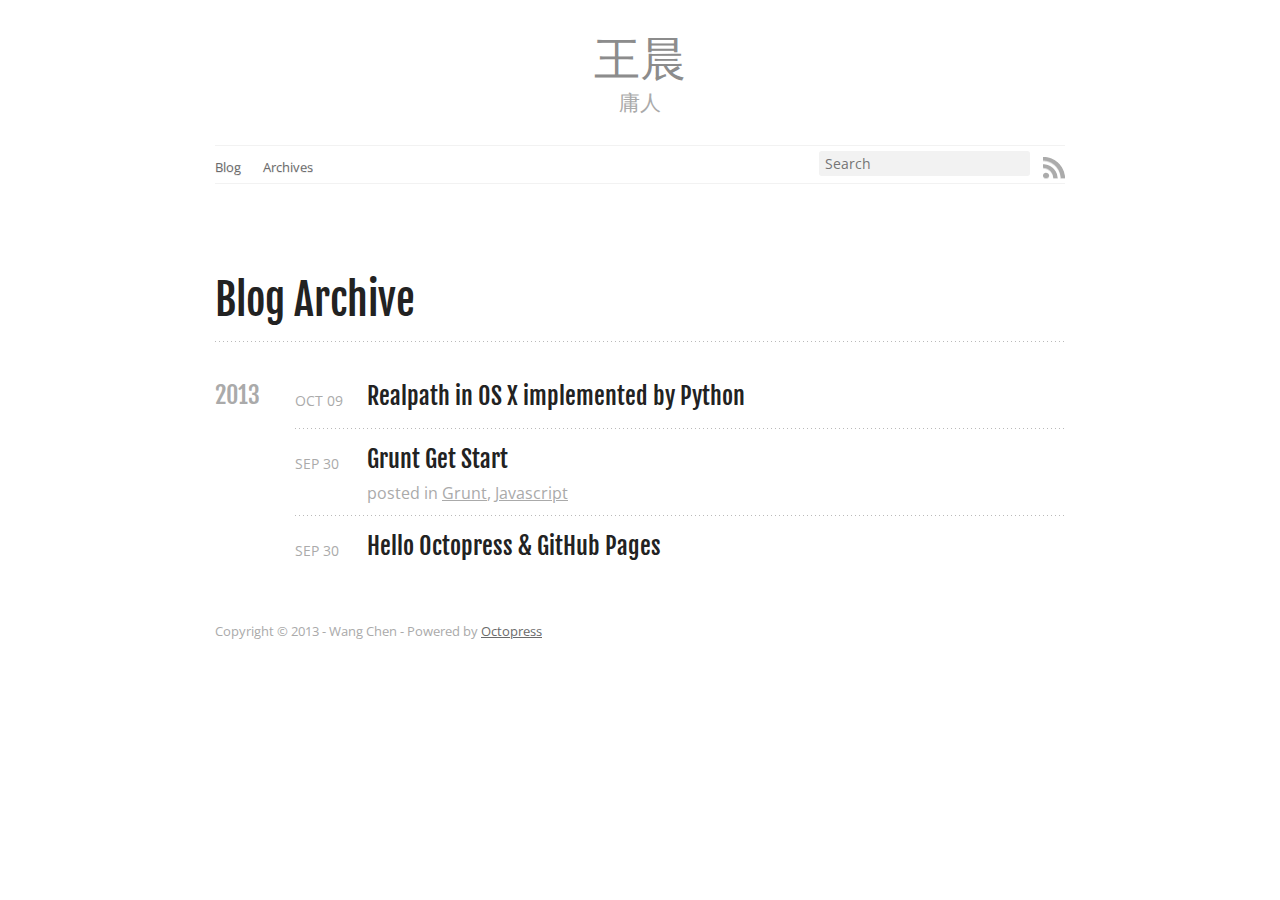
==== commit 3dd15d53: "Site updated at 2013-10-18 15:38:37 UTC" ====
--- a/archives/index.html
+++ b/archives/index.html
@@ -29,6 +29,7 @@
   <script>!window.jQuery && document.write(unescape('%3Cscript src="./javascripts/lib/jquery.min.js"%3E%3C/script%3E'))</script>
   <script src="/javascripts/octopress.js" type="text/javascript"></script>
   <!--Fonts from Google"s Web font directory at http://google.com/webfonts -->
+<meta property="qc:admins" content="22527742776716730566727" />
 <link href="http://fonts.googleapis.com/css?family=PT+Serif:regular,italic,bold,bolditalic" rel="stylesheet" type="text/css">
 <link href='http://fonts.googleapis.com/css?family=Open+Sans' rel='stylesheet' type='text/css'>
 <link href='http://fonts.googleapis.com/css?family=Fjalla+One' rel='stylesheet' type='text/css'>
@@ -40,7 +41,7 @@
   <header role="banner"><hgroup>
   <h1><a href="/">王晨</a></h1>
   
-    <h2>号庸人 字扰之</h2>
+    <h2>庸人</h2>
   
 </hgroup>
 
@@ -151,6 +152,7 @@
 
     </div>
   </div>
+  <span id="qqLoginBtn"></span>
   <footer role="contentinfo"><p>
   Copyright &copy; 2013 - Wang Chen -
   <span class="credit">Powered by <a href="http://octopress.org">Octopress</a></span>
@@ -195,5 +197,18 @@
 
 
 
+  
+  <script type="text/javascript" src="http://qzonestyle.gtimg.cn/qzone/openapi/qc.js"></script>
+  <script type="text/javascript">
+  	QC.Login.insertButton({
+  		btnId : 'qqLoginBtn',
+  		size : 'B_M',
+  		clientId : '100539307',/*,
+  		scope : '',*/
+  		'btnMode':'showUserAfterLogin'
+
+  	});
+  </script>
+  
 </body>
 </html>
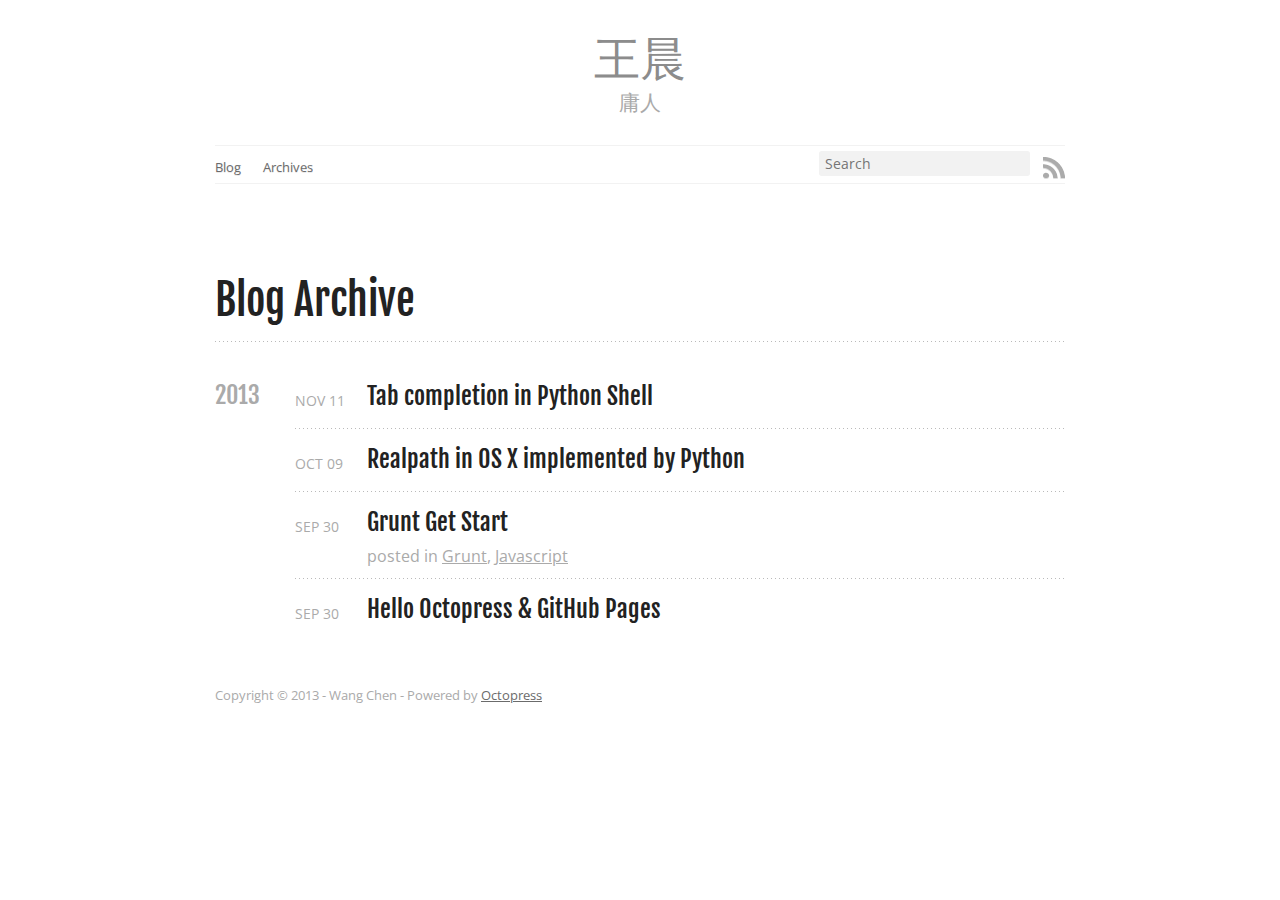
==== commit 759566e2: "Site updated at 2013-11-11 11:44:43 UTC" ====
--- a/archives/index.html
+++ b/archives/index.html
@@ -9,9 +9,10 @@
   <meta name="author" content="Wang Chen">
 
   
-  <meta name="description" content="Blog Archive 2013 Realpath in OS X implemented by Python
+  <meta name="description" content="Blog Archive 2013 Tab completion in Python Shell
+Nov 11 2013 Realpath in OS X implemented by Python
 Oct 09 2013 Grunt Get Start
-Sep 30 2013 posted in Grunt, Javascript Hello Octopress &amp; &hellip;">
+Sep 30 2013 posted &hellip;">
   
 
   <!-- http://t.co/dKP3o1e -->
@@ -83,6 +84,16 @@
 
 <article>
   
+<h1><a href="/blog/2013/11/11/tab-completion-in-python-shell/">Tab completion in Python Shell</a></h1>
+<time datetime="2013-11-11T19:32:00+08:00" pubdate><span class='month'>Nov</span> <span class='day'>11</span> <span class='year'>2013</span></time>
+
+
+</article>
+
+
+
+<article>
+  
 <h1><a href="/blog/2013/10/09/realpath-in-os-x-implemented-by-python/">Realpath in OS X implemented by Python</a></h1>
 <time datetime="2013-10-09T19:54:00+08:00" pubdate><span class='month'>Oct</span> <span class='day'>09</span> <span class='year'>2013</span></time>
 
@@ -128,6 +139,10 @@
   <ul id="recent_posts">
     
       <li class="post">
+        <a href="/blog/2013/11/11/tab-completion-in-python-shell/">Tab completion in Python Shell</a>
+      </li>
+    
+      <li class="post">
         <a href="/blog/2013/10/09/realpath-in-os-x-implemented-by-python/">Realpath in OS X implemented by Python</a>
       </li>
     
@@ -142,7 +157,45 @@
   </ul>
 </section>
 
-
+<section>
+  <h1>GitHub Repos</h1>
+  <ul id="gh_repos">
+    <li class="loading">Status updating...</li>
+  </ul>
+  
+  <a href="https://github.com/kitta4587@gmail.com">@kitta4587@gmail.com</a> on GitHub
+  
+  <script type="text/javascript">
+    $(document).ready(function(){
+        if (!window.jXHR){
+            var jxhr = document.createElement('script');
+            jxhr.type = 'text/javascript';
+            jxhr.src = '/javascripts/libs/jXHR.js';
+            var s = document.getElementsByTagName('script')[0];
+            s.parentNode.insertBefore(jxhr, s);
+        }
+
+        github.showRepos({
+            user: 'kitta4587@gmail.com',
+            count: 0,
+            skip_forks: true,
+            target: '#gh_repos'
+        });
+    });
+  </script>
+  <script src="/javascripts/github.js" type="text/javascript"> </script>
+</section>
+
+
+
+<section class="googleplus">
+  <h1>
+    <a href="https://plus.google.com/kitta4587@gmail.com?rel=author">
+      <img src="http://www.google.com/images/icons/ui/gprofile_button-32.png" width="32" height="32">
+      Google+
+    </a>
+  </h1>
+</section>
 
 
 
@@ -152,7 +205,7 @@
 
     </div>
   </div>
-  <span id="qqLoginBtn"></span>
+  
   <footer role="contentinfo"><p>
   Copyright &copy; 2013 - Wang Chen -
   <span class="credit">Powered by <a href="http://octopress.org">Octopress</a></span>
@@ -181,6 +234,14 @@
 
 
 
+  <script type="text/javascript">
+    (function() {
+      var script = document.createElement('script'); script.type = 'text/javascript'; script.async = true;
+      script.src = 'https://apis.google.com/js/plusone.js';
+      var s = document.getElementsByTagName('script')[0]; s.parentNode.insertBefore(script, s);
+    })();
+  </script>
+
 
 
   <script type="text/javascript">
@@ -196,19 +257,6 @@
 
 
 
-
-  
-  <script type="text/javascript" src="http://qzonestyle.gtimg.cn/qzone/openapi/qc.js"></script>
-  <script type="text/javascript">
-  	QC.Login.insertButton({
-  		btnId : 'qqLoginBtn',
-  		size : 'B_M',
-  		clientId : '100539307',/*,
-  		scope : '',*/
-  		'btnMode':'showUserAfterLogin'
-
-  	});
-  </script>
   
 </body>
 </html>
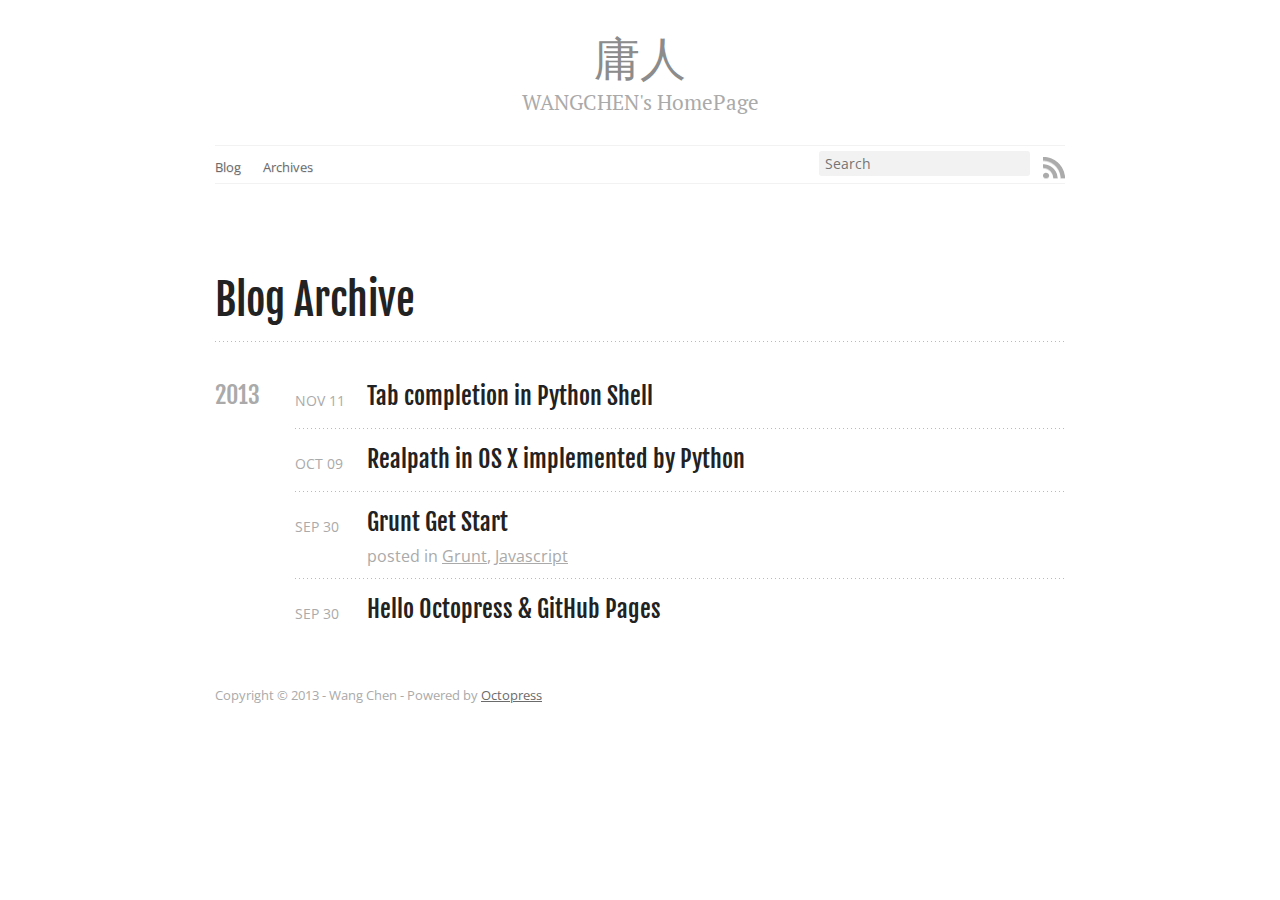
==== commit ac4f0a38: "Site updated at 2013-11-11 15:00:37 UTC" ====
--- a/archives/index.html
+++ b/archives/index.html
@@ -5,7 +5,7 @@
 <!--[if (gt IE 8)|(gt IEMobile 7)|!(IEMobile)|!(IE)]><!--><html class="no-js" lang="en"><!--<![endif]-->
 <head>
   <meta charset="utf-8">
-  <title>Blog Archive - 王晨</title>
+  <title>Blog Archive - 庸人</title>
   <meta name="author" content="Wang Chen">
 
   
@@ -24,13 +24,12 @@
   <link rel="canonical" href="http://wangchen.org/archives">
   <link href="/favicon.png" rel="icon">
   <link href="/stylesheets/screen.css" media="screen, projection" rel="stylesheet" type="text/css">
-  <link href="/atom.xml" rel="alternate" title="王晨" type="application/atom+xml">
+  <link href="/atom.xml" rel="alternate" title="庸人" type="application/atom+xml">
   <script src="/javascripts/modernizr-2.0.js"></script>
   <script src="//ajax.googleapis.com/ajax/libs/jquery/1.9.1/jquery.min.js"></script>
   <script>!window.jQuery && document.write(unescape('%3Cscript src="./javascripts/lib/jquery.min.js"%3E%3C/script%3E'))</script>
   <script src="/javascripts/octopress.js" type="text/javascript"></script>
   <!--Fonts from Google"s Web font directory at http://google.com/webfonts -->
-<meta property="qc:admins" content="22527742776716730566727" />
 <link href="http://fonts.googleapis.com/css?family=PT+Serif:regular,italic,bold,bolditalic" rel="stylesheet" type="text/css">
 <link href='http://fonts.googleapis.com/css?family=Open+Sans' rel='stylesheet' type='text/css'>
 <link href='http://fonts.googleapis.com/css?family=Fjalla+One' rel='stylesheet' type='text/css'>
@@ -40,9 +39,9 @@
 
 <body   class="collapse-sidebar sidebar-footer" >
   <header role="banner"><hgroup>
-  <h1><a href="/">王晨</a></h1>
-  
-    <h2>庸人</h2>
+  <h1><a href="/">庸人</a></h1>
+  
+    <h2>WANGCHEN's HomePage</h2>
   
 </hgroup>
 
@@ -188,7 +187,7 @@
 
 
 
-<section class="googleplus">
+<section class="googleplus googleplus-hidden">
   <h1>
     <a href="https://plus.google.com/kitta4587@gmail.com?rel=author">
       <img src="http://www.google.com/images/icons/ui/gprofile_button-32.png" width="32" height="32">
@@ -205,7 +204,6 @@
 
     </div>
   </div>
-  
   <footer role="contentinfo"><p>
   Copyright &copy; 2013 - Wang Chen -
   <span class="credit">Powered by <a href="http://octopress.org">Octopress</a></span>
@@ -244,19 +242,9 @@
 
 
 
-  <script type="text/javascript">
-    (function(){
-      var twitterWidgets = document.createElement('script');
-      twitterWidgets.type = 'text/javascript';
-      twitterWidgets.async = true;
-      twitterWidgets.src = 'http://platform.twitter.com/widgets.js';
-      document.getElementsByTagName('head')[0].appendChild(twitterWidgets);
-    })();
-  </script>
-
-
-
-
-  
+
+
+
+
 </body>
 </html>
--- a/stylesheets/screen.css
+++ b/stylesheets/screen.css
@@ -1 +1 @@
-html,body,div,span,applet,object,iframe,h1,h2,h3,h4,h5,h6,p,blockquote,pre,a,abbr,acronym,address,big,cite,code,del,dfn,em,img,ins,kbd,q,s,samp,small,strike,strong,sub,sup,tt,var,b,u,i,center,dl,dt,dd,ol,ul,li,fieldset,form,label,legend,table,caption,tbody,tfoot,thead,tr,th,td,article,aside,canvas,details,embed,figure,figcaption,footer,header,hgroup,menu,nav,output,ruby,section,summary,time,mark,audio,video{margin:0;padding:0;border:0;font:inherit;font-size:100%;vertical-align:baseline}html{line-height:1}ol,ul{list-style:none}table{border-collapse:collapse;border-spacing:0}caption,th,td{text-align:left;font-weight:normal;vertical-align:middle}q,blockquote{quotes:none}q:before,q:after,blockquote:before,blockquote:after{content:"";content:none}a img{border:none}article,aside,details,figcaption,figure,footer,header,hgroup,menu,nav,section,summary{display:block}article,aside,details,figcaption,figure,footer,header,hgroup,menu,nav,section,summary{display:block}a{color:#1863a1}a:visited{color:#751590}a:focus{color:#0181eb}a:hover{color:#0181eb}a:active{color:#01579f}aside.sidebar a{color:#1863a1}aside.sidebar a:focus{color:#0181eb}aside.sidebar a:hover{color:#0181eb}aside.sidebar a:active{color:#01579f}a{-webkit-transition:color 0.3s;-moz-transition:color 0.3s;-o-transition:color 0.3s;transition:color 0.3s}html{background:#252525 url('/images/line-tile.png?1381381595') top left}body>div{background:#f2f2f2 url('/images/noise.png?1381381595') top left;border-bottom:1px solid #bfbfbf}body>div>div{background:#f8f8f8 url('/images/noise.png?1381381595') top left;border-right:1px solid #e0e0e0}.heading,body>header h1,h1,h2,h3,h4,h5,h6{font-family:"Fjalla One","Georgia","Helvetica Neue",Arial,sans-serif}.sans,body>header h2,article header p.meta,article>footer,#content .blog-index footer,html .gist .gist-file .gist-meta,#blog-archives a.category,#blog-archives time,aside.sidebar section,body>footer{font-family:"Open Sans","Helvetica Neue",Arial,sans-serif}.serif,body,#content .blog-index a[rel=full-article]{font-family:"PT Serif",Georgia,Times,"Times New Roman",serif}.mono,pre,code,tt,p code,li code{font-family:Menlo,Monaco,"Andale Mono","lucida console","Courier New",monospace}body>header h1{font-size:2.2em;font-family:"Fjalla One","Georgia","Helvetica Neue",Arial,sans-serif;font-weight:normal;line-height:1.2em;margin-bottom:0.6667em}body>header h2{font-family:"PT Serif",Georgia,Times,"Times New Roman",serif}body{line-height:1.5em;color:#222}h1{font-size:2.2em;line-height:1.2em}@media only screen and (min-width: 992px){body{font-size:1.15em}h1{font-size:2.6em;line-height:1.2em}}h1,h2,h3,h4,h5,h6{text-rendering:optimizelegibility;margin-bottom:1em;font-weight:bold}h2,section h1{font-size:1.5em}h3,section h2,section section h1{font-size:1.3em}h4,section h3,section section h2,section section section h1{font-size:1em}h5,section h4,section section h3{font-size:.9em}h6,section h5,section section h4,section section section h3{font-size:.8em}p,article blockquote,ul,ol{margin-bottom:1.5em}ul{list-style-type:disc}ul ul{list-style-type:circle;margin-bottom:0px}ul ul ul{list-style-type:square;margin-bottom:0px}ol{list-style-type:decimal}ol ol{list-style-type:lower-alpha;margin-bottom:0px}ol ol ol{list-style-type:lower-roman;margin-bottom:0px}ul,ul ul,ul ol,ol,ol ul,ol ol{margin-left:1.3em}ul ul,ul ol,ol ul,ol ol{margin-bottom:0em}strong{font-weight:bold}em{font-style:italic}sup,sub{font-size:0.8em;position:relative;display:inline-block}sup{top:-.5em}sub{bottom:-.5em}q{font-style:italic}q:before{content:"\201C"}q:after{content:"\201D"}em,dfn{font-style:italic}strong,dfn{font-weight:bold}del,s{text-decoration:line-through}abbr,acronym{border-bottom:1px dotted;cursor:help}sub,sup{line-height:0}hr{margin-bottom:0.2em}small{font-size:.8em}big{font-size:1.2em}article blockquote{font-style:italic;position:relative;font-size:1.2em;line-height:1.5em;padding-left:1em;border-left:4px solid rgba(170,170,170,0.5)}article blockquote cite{font-style:italic}article blockquote cite a{color:#aaa !important;word-wrap:break-word}article blockquote cite:before{content:'\2014';padding-right:.3em;padding-left:.3em;color:#aaa}@media only screen and (min-width: 992px){article blockquote{padding-left:1.5em;border-left-width:4px}}.pullquote-right:before,.pullquote-left:before{padding:0;border:none;content:attr(data-pullquote);float:right;width:45%;margin:.5em 0 1em 1.5em;position:relative;top:7px;font-size:1.4em;line-height:1.45em}.pullquote-left:before{float:left;margin:.5em 1.5em 1em 0}.force-wrap,article a,aside.sidebar a{white-space:-moz-pre-wrap;white-space:-pre-wrap;white-space:-o-pre-wrap;white-space:pre-wrap;word-wrap:break-word}.group,body>header,body>nav,body>footer,body #content>article,body #content>div>article,body #content>div>section,body div.pagination,aside.sidebar,#main,#content,.sidebar{*zoom:1}.group:after,body>header:after,body>nav:after,body>footer:after,body #content>article:after,body #content>div>section:after,body div.pagination:after,#main:after,#content:after,.sidebar:after{content:"";display:table;clear:both}body{-webkit-text-size-adjust:none;max-width:1200px;position:relative;margin:0 auto}body>header,body>nav,body>footer,body #content>article,body #content>div>article,body #content>div>section{padding-left:18px;padding-right:18px}@media only screen and (min-width: 480px){body>header,body>nav,body>footer,body #content>article,body #content>div>article,body #content>div>section{padding-left:25px;padding-right:25px}}@media only screen and (min-width: 768px){body>header,body>nav,body>footer,body #content>article,body #content>div>article,body #content>div>section{padding-left:35px;padding-right:35px}}@media only screen and (min-width: 992px){body>header,body>nav,body>footer,body #content>article,body #content>div>article,body #content>div>section{padding-left:55px;padding-right:55px}}body div.pagination{margin-left:18px;margin-right:18px}@media only screen and (min-width: 480px){body div.pagination{margin-left:25px;margin-right:25px}}@media only screen and (min-width: 768px){body div.pagination{margin-left:35px;margin-right:35px}}@media only screen and (min-width: 992px){body div.pagination{margin-left:55px;margin-right:55px}}body>header{font-size:1em;padding-top:1.5em;padding-bottom:1.5em}#content{overflow:hidden}#content>div,#content>article{width:100%}aside.sidebar{float:none;padding:0 18px 1px;background-color:#f7f7f7;border-top:1px solid #e0e0e0}.flex-content,article img,article video,article .flash-video,aside.sidebar img{max-width:100%;height:auto}.basic-alignment.left,article img.left,article video.left,article .left.flash-video,aside.sidebar img.left{float:left;margin-right:1.5em}.basic-alignment.right,article img.right,article video.right,article .right.flash-video,aside.sidebar img.right{float:right;margin-left:1.5em}.basic-alignment.center,article img.center,article video.center,article .center.flash-video,aside.sidebar img.center{display:block;margin:0 auto 1.5em}.basic-alignment.left,article img.left,article video.left,article .left.flash-video,aside.sidebar img.left,.basic-alignment.right,article img.right,article video.right,article .right.flash-video,aside.sidebar img.right{margin-bottom:.8em}.toggle-sidebar,.no-sidebar .toggle-sidebar{display:none}@media only screen and (min-width: 750px){body.sidebar-footer aside.sidebar{float:none;width:auto;clear:left;margin:0;padding:0 35px 1px;background-color:#f7f7f7;border-top:1px solid #eaeaea}body.sidebar-footer aside.sidebar section.odd,body.sidebar-footer aside.sidebar section.even{float:left;width:48%}body.sidebar-footer aside.sidebar section.odd{margin-left:0}body.sidebar-footer aside.sidebar section.even{margin-left:4%}body.sidebar-footer aside.sidebar.thirds section{width:30%;margin-left:5%}body.sidebar-footer aside.sidebar.thirds section.first{margin-left:0;clear:both}}body.sidebar-footer #content{margin-right:0px}body.sidebar-footer .toggle-sidebar{display:none}@media only screen and (min-width: 550px){body>header{font-size:1em}}@media only screen and (min-width: 750px){aside.sidebar{float:none;width:auto;clear:left;margin:0;padding:0 35px 1px;background-color:#f7f7f7;border-top:1px solid #eaeaea}aside.sidebar section.odd,aside.sidebar section.even{float:left;width:48%}aside.sidebar section.odd{margin-left:0}aside.sidebar section.even{margin-left:4%}aside.sidebar.thirds section{width:30%;margin-left:5%}aside.sidebar.thirds section.first{margin-left:0;clear:both}}@media only screen and (min-width: 768px){body{-webkit-text-size-adjust:auto}body>header{font-size:1.2em}#main{padding:0;margin:0 auto}#content{overflow:visible;margin-right:240px;position:relative}.no-sidebar #content{margin-right:0;border-right:0}.collapse-sidebar #content{margin-right:20px}#content>div,#content>article{padding-top:17.5px;padding-bottom:17.5px;float:left}aside.sidebar{width:210px;padding:0 15px 15px;background:none;clear:none;float:left;margin:0 -100% 0 0}aside.sidebar section{width:auto;margin-left:0}aside.sidebar section.odd,aside.sidebar section.even{float:none;width:auto;margin-left:0}.collapse-sidebar aside.sidebar{float:none;width:auto;clear:left;margin:0;padding:0 35px 1px;background-color:#f7f7f7;border-top:1px solid #eaeaea}.collapse-sidebar aside.sidebar section.odd,.collapse-sidebar aside.sidebar section.even{float:left;width:48%}.collapse-sidebar aside.sidebar section.odd{margin-left:0}.collapse-sidebar aside.sidebar section.even{margin-left:4%}.collapse-sidebar aside.sidebar.thirds section{width:30%;margin-left:5%}.collapse-sidebar aside.sidebar.thirds section.first{margin-left:0;clear:both}}@media only screen and (min-width: 992px){body>header{font-size:1.3em}#content{margin-right:300px}#content>div,#content>article{padding-top:27.5px;padding-bottom:27.5px}aside.sidebar{width:260px;padding:1.2em 20px 20px}.collapse-sidebar aside.sidebar{padding-left:55px;padding-right:55px}}@media only screen and (min-width: 768px){ul,ol{margin-left:0}}body>header{background:#333}body>header h1{display:inline-block;margin:0}body>header h1 a,body>header h1 a:visited,body>header h1 a:hover{color:#f2f2f2;text-decoration:none}body>header h2{margin:.2em 0 0;font-size:1em;color:#aaa;font-weight:normal}body>nav{position:relative;background-color:#ccc;background:url('/images/noise.png?1381381595'),-webkit-gradient(linear, 50% 0%, 50% 100%, color-stop(0%, #e0e0e0), color-stop(50%, #cccccc), color-stop(100%, #b0b0b0));background:url('/images/noise.png?1381381595'),-webkit-linear-gradient(#e0e0e0,#cccccc,#b0b0b0);background:url('/images/noise.png?1381381595'),-moz-linear-gradient(#e0e0e0,#cccccc,#b0b0b0);background:url('/images/noise.png?1381381595'),-o-linear-gradient(#e0e0e0,#cccccc,#b0b0b0);background:url('/images/noise.png?1381381595'),linear-gradient(#e0e0e0,#cccccc,#b0b0b0);border-top:1px solid #f2f2f2;border-bottom:1px solid #8c8c8c;padding-top:.35em;padding-bottom:.35em}body>nav form{-webkit-background-clip:padding;-moz-background-clip:padding;background-clip:padding-box;margin:0;padding:0}body>nav form .search{padding:.3em .5em 0;font-size:.85em;font-family:"Open Sans","Helvetica Neue",Arial,sans-serif;line-height:1.1em;width:95%;-webkit-border-radius:0.5em;-moz-border-radius:0.5em;-ms-border-radius:0.5em;-o-border-radius:0.5em;border-radius:0.5em;-webkit-background-clip:padding;-moz-background-clip:padding;background-clip:padding-box;-webkit-box-shadow:#d1d1d1 0 1px;-moz-box-shadow:#d1d1d1 0 1px;box-shadow:#d1d1d1 0 1px;background-color:#f2f2f2;border:1px solid #b3b3b3;color:#888}body>nav form .search:focus{color:#444;border-color:#80b1df;-webkit-box-shadow:#80b1df 0 0 4px,#80b1df 0 0 3px inset;-moz-box-shadow:#80b1df 0 0 4px,#80b1df 0 0 3px inset;box-shadow:#80b1df 0 0 4px,#80b1df 0 0 3px inset;background-color:#fff;outline:none}body>nav fieldset[role=search]{float:right;width:48%}body>nav fieldset.mobile-nav{float:left;width:48%}body>nav fieldset.mobile-nav select{width:100%;font-size:.8em;border:1px solid #888}body>nav ul{display:none}@media only screen and (min-width: 550px){body>nav{font-size:.9em}body>nav ul{margin:0;padding:0;border:0;overflow:hidden;*zoom:1;float:left;display:block;padding-top:.15em}body>nav ul li{list-style-image:none;list-style-type:none;margin-left:0;white-space:nowrap;display:inline;float:left;padding-left:0;padding-right:0}body>nav ul li:first-child,body>nav ul li.first{padding-left:0}body>nav ul li:last-child{padding-right:0}body>nav ul li.last{padding-right:0}body>nav ul.subscription{margin-left:.8em;float:right}body>nav ul.subscription li:last-child a{padding-right:0}body>nav ul li{margin:0}body>nav a{color:#6b6b6b;font-family:"Open Sans","Helvetica Neue",Arial,sans-serif;text-shadow:#ebebeb 0 1px;float:left;text-decoration:none;font-size:1.1em;padding:.1em 0;line-height:1.5em}body>nav a:visited{color:#6b6b6b}body>nav a:hover{color:#2b2b2b}body>nav li+li{border-left:1px solid #b0b0b0;margin-left:.8em}body>nav li+li a{padding-left:.8em;border-left:1px solid #dedede}body>nav form{float:right;text-align:left;padding-left:.8em;width:175px}body>nav form .search{width:93%;font-size:.95em;line-height:1.2em}body>nav ul[data-subscription$=email]+form{width:97px}body>nav ul[data-subscription$=email]+form .search{width:91%}body>nav fieldset.mobile-nav{display:none}body>nav fieldset[role=search]{width:99%}}@media only screen and (min-width: 992px){body>nav form{width:215px}body>nav ul[data-subscription$=email]+form{width:147px}}.no-placeholder body>nav .search{background:#f2f2f2 url('/images/search.png?1381381595') 0.3em 0.25em no-repeat;text-indent:1.3em}@media only screen and (min-width: 550px){.maskImage body>nav ul[data-subscription$=email]+form{width:123px}}@media only screen and (min-width: 992px){.maskImage body>nav ul[data-subscription$=email]+form{width:173px}}.maskImage ul.subscription{position:relative;top:.2em}.maskImage ul.subscription li,.maskImage ul.subscription a{border:0;padding:0}.maskImage a[rel=subscribe-rss]{position:relative;top:0px;text-indent:-999999em;background-color:#dedede;border:0;padding:0}.maskImage a[rel=subscribe-rss],.maskImage a[rel=subscribe-rss]:after{-webkit-mask-image:url('/images/rss.png?1381381595');-moz-mask-image:url('/images/rss.png?1381381595');-ms-mask-image:url('/images/rss.png?1381381595');-o-mask-image:url('/images/rss.png?1381381595');mask-image:url('/images/rss.png?1381381595');-webkit-mask-repeat:no-repeat;-moz-mask-repeat:no-repeat;-ms-mask-repeat:no-repeat;-o-mask-repeat:no-repeat;mask-repeat:no-repeat;width:22px;height:22px}.maskImage a[rel=subscribe-rss]:after{content:"";position:absolute;top:-1px;left:0;background-color:#ababab}.maskImage a[rel=subscribe-rss]:hover:after{background-color:#9e9e9e}.maskImage a[rel=subscribe-email]{position:relative;top:0px;text-indent:-999999em;background-color:#dedede;border:0;padding:0}.maskImage a[rel=subscribe-email],.maskImage a[rel=subscribe-email]:after{-webkit-mask-image:url('/images/email.png?1381381595');-moz-mask-image:url('/images/email.png?1381381595');-ms-mask-image:url('/images/email.png?1381381595');-o-mask-image:url('/images/email.png?1381381595');mask-image:url('/images/email.png?1381381595');-webkit-mask-repeat:no-repeat;-moz-mask-repeat:no-repeat;-ms-mask-repeat:no-repeat;-o-mask-repeat:no-repeat;mask-repeat:no-repeat;width:28px;height:22px}.maskImage a[rel=subscribe-email]:after{content:"";position:absolute;top:-1px;left:0;background-color:#ababab}.maskImage a[rel=subscribe-email]:hover:after{background-color:#9e9e9e}article{padding-top:1em}article header{position:relative;padding-top:2em;padding-bottom:1em;margin-bottom:1em;background:url('[data-uri]') bottom left repeat-x}article header h1{margin:0}article header h1 a{text-decoration:none}article header h1 a:hover{text-decoration:underline}article header p{font-size:.9em;color:#aaa;margin:0}article header p.meta{text-transform:uppercase;position:absolute;top:0}@media only screen and (min-width: 768px){article header{margin-bottom:1.5em;padding-bottom:1em;background:url('[data-uri]') bottom left repeat-x}}article h2{padding-top:0.8em;background:url('[data-uri]') top left repeat-x}.entry-content article h2:first-child,article header+h2{padding-top:0}article h2:first-child,article header+h2{background:none}article .feature{padding-top:.5em;margin-bottom:1em;padding-bottom:1em;background:url('[data-uri]') bottom left repeat-x;font-size:2.0em;font-style:italic;line-height:1.3em}article img,article video,article .flash-video{-webkit-border-radius:0.3em;-moz-border-radius:0.3em;-ms-border-radius:0.3em;-o-border-radius:0.3em;border-radius:0.3em;-webkit-box-shadow:rgba(0,0,0,0.15) 0 1px 4px;-moz-box-shadow:rgba(0,0,0,0.15) 0 1px 4px;box-shadow:rgba(0,0,0,0.15) 0 1px 4px;-webkit-box-sizing:border-box;-moz-box-sizing:border-box;box-sizing:border-box;border:#fff 0.5em solid}article video,article .flash-video{margin:0 auto 1.5em}article video{display:block;width:100%}article .flash-video>div{position:relative;display:block;padding-bottom:56.25%;padding-top:1px;height:0;overflow:hidden}article .flash-video>div iframe,article .flash-video>div object,article .flash-video>div embed{position:absolute;top:0;left:0;width:100%;height:100%}article>footer{padding-bottom:2.5em;margin-top:2em}article>footer p.meta{margin-bottom:.8em;font-size:.85em;clear:both;overflow:hidden}.blog-index article+article{background:url('[data-uri]') top left repeat-x}#content .blog-index{padding-top:0;padding-bottom:0}#content .blog-index article{padding-top:2em}#content .blog-index article header{background:none;padding-bottom:0}#content .blog-index article h1{font-size:2.2em}#content .blog-index article h1 a{color:inherit}#content .blog-index article h1 a:hover{color:#0181eb}#content .blog-index a[rel=full-article]{background:#ebebeb;display:inline-block;padding:.4em .8em;margin-right:.5em;text-decoration:none;color:#666;-webkit-transition:background-color 0.5s;-moz-transition:background-color 0.5s;-o-transition:background-color 0.5s;transition:background-color 0.5s}#content .blog-index a[rel=full-article]:hover{background:#0181eb;text-shadow:none;color:#f8f8f8}#content .blog-index footer{margin-top:1em}.separator,article>footer .byline+time:before,article>footer time+time:before,article>footer .comments:before,article>footer .byline ~ .categories:before{content:"\2022 ";padding:0 .4em 0 .2em;display:inline-block}#content div.pagination{text-align:center;font-size:.95em;position:relative;background:url('[data-uri]') top left repeat-x;padding-top:1.5em;padding-bottom:1.5em}#content div.pagination a{text-decoration:none;color:#aaa}#content div.pagination a.prev{position:absolute;left:0}#content div.pagination a.next{position:absolute;right:0}#content div.pagination a:hover{color:#0181eb}#content div.pagination a[href*=archive]:before,#content div.pagination a[href*=archive]:after{content:'\2014';padding:0 .3em}p.meta+.sharing{padding-top:1em;padding-left:0;background:url('[data-uri]') top left repeat-x}#fb-root{display:none}.highlight,html .gist .gist-file .gist-syntax .gist-highlight{border:1px solid #05232b !important}.highlight table td.code,html .gist .gist-file .gist-syntax .gist-highlight table td.code{width:100%}.highlight .line-numbers,html .gist .gist-file .gist-syntax .highlight .line_numbers{text-align:right;font-size:13px;line-height:1.45em;background:#073642 url('/images/noise.png?1381381595') top left !important;border-right:1px solid #00232c !important;-webkit-box-shadow:#083e4b -1px 0 inset;-moz-box-shadow:#083e4b -1px 0 inset;box-shadow:#083e4b -1px 0 inset;text-shadow:#021014 0 -1px;padding:.8em !important;-webkit-border-radius:0;-moz-border-radius:0;-ms-border-radius:0;-o-border-radius:0;border-radius:0}.highlight .line-numbers span,html .gist .gist-file .gist-syntax .highlight .line_numbers span{color:#586e75 !important}figure.code,.gist-file,pre{-webkit-box-shadow:rgba(0,0,0,0.06) 0 0 10px;-moz-box-shadow:rgba(0,0,0,0.06) 0 0 10px;box-shadow:rgba(0,0,0,0.06) 0 0 10px}figure.code .highlight pre,.gist-file .highlight pre,pre .highlight pre{-webkit-box-shadow:none;-moz-box-shadow:none;box-shadow:none}.gist .highlight *::-moz-selection,figure.code .highlight *::-moz-selection{background:#386774;color:inherit;text-shadow:#002b36 0 1px}.gist .highlight *::-webkit-selection,figure.code .highlight *::-webkit-selection{background:#386774;color:inherit;text-shadow:#002b36 0 1px}.gist .highlight *::selection,figure.code .highlight *::selection{background:#386774;color:inherit;text-shadow:#002b36 0 1px}html .gist .gist-file{margin-bottom:1.8em;position:relative;border:none;padding-top:26px !important}html .gist .gist-file .highlight{margin-bottom:0}html .gist .gist-file .gist-syntax{border-bottom:0 !important;background:none !important}html .gist .gist-file .gist-syntax .gist-highlight{background:#002b36 !important}html .gist .gist-file .gist-syntax .highlight pre{padding:0}html .gist .gist-file .gist-meta{padding:.6em 0.8em;border:1px solid #083e4b !important;color:#586e75;font-size:.7em !important;background:#073642 url('/images/noise.png?1381381595') top left;line-height:1.5em}html .gist .gist-file .gist-meta a{color:#75878b !important;text-decoration:none}html .gist .gist-file .gist-meta a:hover{text-decoration:underline}html .gist .gist-file .gist-meta a:hover{color:#93a1a1 !important}html .gist .gist-file .gist-meta a[href*='#file']{position:absolute;top:0;left:0;right:-10px;color:#474747 !important}html .gist .gist-file .gist-meta a[href*='#file']:hover{color:#1863a1 !important}html .gist .gist-file .gist-meta a[href*=raw]{top:.4em}pre{background:#002b36 url('/images/noise.png?1381381595') top left;-webkit-border-radius:0.4em;-moz-border-radius:0.4em;-ms-border-radius:0.4em;-o-border-radius:0.4em;border-radius:0.4em;border:1px solid #05232b;line-height:1.45em;font-size:13px;margin-bottom:2.1em;padding:.8em 1em;color:#93a1a1;overflow:auto}h3.filename+pre{-moz-border-radius-topleft:0px;-webkit-border-top-left-radius:0px;border-top-left-radius:0px;-moz-border-radius-topright:0px;-webkit-border-top-right-radius:0px;border-top-right-radius:0px}p code,li code{display:inline-block;white-space:no-wrap;background:#fff;font-size:.8em;line-height:1.5em;color:#555;border:1px solid #ddd;-webkit-border-radius:0.4em;-moz-border-radius:0.4em;-ms-border-radius:0.4em;-o-border-radius:0.4em;border-radius:0.4em;padding:0 .3em;margin:-1px 0}p pre code,li pre code{font-size:1em !important;background:none;border:none}.pre-code,html .gist .gist-file .gist-syntax .highlight pre,.highlight code{font-family:Menlo,Monaco,"Andale Mono","lucida console","Courier New",monospace !important;overflow:scroll;overflow-y:hidden;display:block;padding:.8em;overflow-x:auto;line-height:1.45em;background:#002b36 url('/images/noise.png?1381381595') top left !important;color:#93a1a1 !important}.pre-code span,html .gist .gist-file .gist-syntax .highlight pre span,.highlight code span{color:#93a1a1 !important}.pre-code span,html .gist .gist-file .gist-syntax .highlight pre span,.highlight code span{font-style:normal !important;font-weight:normal !important}.pre-code .c,html .gist .gist-file .gist-syntax .highlight pre .c,.highlight code .c{color:#586e75 !important;font-style:italic !important}.pre-code .cm,html .gist .gist-file .gist-syntax .highlight pre .cm,.highlight code .cm{color:#586e75 !important;font-style:italic !important}.pre-code .cp,html .gist .gist-file .gist-syntax .highlight pre .cp,.highlight code .cp{color:#586e75 !important;font-style:italic !important}.pre-code .c1,html .gist .gist-file .gist-syntax .highlight pre .c1,.highlight code .c1{color:#586e75 !important;font-style:italic !important}.pre-code .cs,html .gist .gist-file .gist-syntax .highlight pre .cs,.highlight code .cs{color:#586e75 !important;font-weight:bold !important;font-style:italic !important}.pre-code .err,html .gist .gist-file .gist-syntax .highlight pre .err,.highlight code .err{color:#dc322f !important;background:none !important}.pre-code .k,html .gist .gist-file .gist-syntax .highlight pre .k,.highlight code .k{color:#cb4b16 !important}.pre-code .o,html .gist .gist-file .gist-syntax .highlight pre .o,.highlight code .o{color:#93a1a1 !important;font-weight:bold !important}.pre-code .p,html .gist .gist-file .gist-syntax .highlight pre .p,.highlight code .p{color:#93a1a1 !important}.pre-code .ow,html .gist .gist-file .gist-syntax .highlight pre .ow,.highlight code .ow{color:#2aa198 !important;font-weight:bold !important}.pre-code .gd,html .gist .gist-file .gist-syntax .highlight pre .gd,.highlight code .gd{color:#93a1a1 !important;background-color:#372c34 !important;display:inline-block}.pre-code .gd .x,html .gist .gist-file .gist-syntax .highlight pre .gd .x,.highlight code .gd .x{color:#93a1a1 !important;background-color:#4d2d33 !important;display:inline-block}.pre-code .ge,html .gist .gist-file .gist-syntax .highlight pre .ge,.highlight code .ge{color:#93a1a1 !important;font-style:italic !important}.pre-code .gh,html .gist .gist-file .gist-syntax .highlight pre .gh,.highlight code .gh{color:#586e75 !important}.pre-code .gi,html .gist .gist-file .gist-syntax .highlight pre .gi,.highlight code .gi{color:#93a1a1 !important;background-color:#1a412b !important;display:inline-block}.pre-code .gi .x,html .gist .gist-file .gist-syntax .highlight pre .gi .x,.highlight code .gi .x{color:#93a1a1 !important;background-color:#355720 !important;display:inline-block}.pre-code .gs,html .gist .gist-file .gist-syntax .highlight pre .gs,.highlight code .gs{color:#93a1a1 !important;font-weight:bold !important}.pre-code .gu,html .gist .gist-file .gist-syntax .highlight pre .gu,.highlight code .gu{color:#6c71c4 !important}.pre-code .kc,html .gist .gist-file .gist-syntax .highlight pre .kc,.highlight code .kc{color:#859900 !important;font-weight:bold !important}.pre-code .kd,html .gist .gist-file .gist-syntax .highlight pre .kd,.highlight code .kd{color:#268bd2 !important}.pre-code .kp,html .gist .gist-file .gist-syntax .highlight pre .kp,.highlight code .kp{color:#cb4b16 !important;font-weight:bold !important}.pre-code .kr,html .gist .gist-file .gist-syntax .highlight pre .kr,.highlight code .kr{color:#d33682 !important;font-weight:bold !important}.pre-code .kt,html .gist .gist-file .gist-syntax .highlight pre .kt,.highlight code .kt{color:#2aa198 !important}.pre-code .n,html .gist .gist-file .gist-syntax .highlight pre .n,.highlight code .n{color:#268bd2 !important}.pre-code .na,html .gist .gist-file .gist-syntax .highlight pre .na,.highlight code .na{color:#268bd2 !important}.pre-code .nb,html .gist .gist-file .gist-syntax .highlight pre .nb,.highlight code .nb{color:#859900 !important}.pre-code .nc,html .gist .gist-file .gist-syntax .highlight pre .nc,.highlight code .nc{color:#d33682 !important}.pre-code .no,html .gist .gist-file .gist-syntax .highlight pre .no,.highlight code .no{color:#b58900 !important}.pre-code .nl,html .gist .gist-file .gist-syntax .highlight pre .nl,.highlight code .nl{color:#859900 !important}.pre-code .ne,html .gist .gist-file .gist-syntax .highlight pre .ne,.highlight code .ne{color:#268bd2 !important;font-weight:bold !important}.pre-code .nf,html .gist .gist-file .gist-syntax .highlight pre .nf,.highlight code .nf{color:#268bd2 !important;font-weight:bold !important}.pre-code .nn,html .gist .gist-file .gist-syntax .highlight pre .nn,.highlight code .nn{color:#b58900 !important}.pre-code .nt,html .gist .gist-file .gist-syntax .highlight pre .nt,.highlight code .nt{color:#268bd2 !important;font-weight:bold !important}.pre-code .nx,html .gist .gist-file .gist-syntax .highlight pre .nx,.highlight code .nx{color:#b58900 !important}.pre-code .vg,html .gist .gist-file .gist-syntax .highlight pre .vg,.highlight code .vg{color:#268bd2 !important}.pre-code .vi,html .gist .gist-file .gist-syntax .highlight pre .vi,.highlight code .vi{color:#268bd2 !important}.pre-code .nv,html .gist .gist-file .gist-syntax .highlight pre .nv,.highlight code .nv{color:#268bd2 !important}.pre-code .mf,html .gist .gist-file .gist-syntax .highlight pre .mf,.highlight code .mf{color:#2aa198 !important}.pre-code .m,html .gist .gist-file .gist-syntax .highlight pre .m,.highlight code .m{color:#2aa198 !important}.pre-code .mh,html .gist .gist-file .gist-syntax .highlight pre .mh,.highlight code .mh{color:#2aa198 !important}.pre-code .mi,html .gist .gist-file .gist-syntax .highlight pre .mi,.highlight code .mi{color:#2aa198 !important}.pre-code .s,html .gist .gist-file .gist-syntax .highlight pre .s,.highlight code .s{color:#2aa198 !important}.pre-code .sd,html .gist .gist-file .gist-syntax .highlight pre .sd,.highlight code .sd{color:#2aa198 !important}.pre-code .s2,html .gist .gist-file .gist-syntax .highlight pre .s2,.highlight code .s2{color:#2aa198 !important}.pre-code .se,html .gist .gist-file .gist-syntax .highlight pre .se,.highlight code .se{color:#dc322f !important}.pre-code .si,html .gist .gist-file .gist-syntax .highlight pre .si,.highlight code .si{color:#268bd2 !important}.pre-code .sr,html .gist .gist-file .gist-syntax .highlight pre .sr,.highlight code .sr{color:#2aa198 !important}.pre-code .s1,html .gist .gist-file .gist-syntax .highlight pre .s1,.highlight code .s1{color:#2aa198 !important}.pre-code div .gd,html .gist .gist-file .gist-syntax .highlight pre div .gd,.highlight code div .gd,.pre-code div .gd .x,html .gist .gist-file .gist-syntax .highlight pre div .gd .x,.highlight code div .gd .x,.pre-code div .gi,html .gist .gist-file .gist-syntax .highlight pre div .gi,.highlight code div .gi,.pre-code div .gi .x,html .gist .gist-file .gist-syntax .highlight pre div .gi .x,.highlight code div .gi .x{display:inline-block;width:100%}.highlight,.gist-highlight{margin-bottom:1.8em;background:#002b36;overflow-y:hidden;overflow-x:auto}.highlight pre,.gist-highlight pre{background:none;-webkit-border-radius:0px;-moz-border-radius:0px;-ms-border-radius:0px;-o-border-radius:0px;border-radius:0px;border:none;padding:0;margin-bottom:0}pre::-webkit-scrollbar,.highlight::-webkit-scrollbar,.gist-highlight::-webkit-scrollbar{height:.5em;background:rgba(255,255,255,0.15)}pre::-webkit-scrollbar-thumb:horizontal,.highlight::-webkit-scrollbar-thumb:horizontal,.gist-highlight::-webkit-scrollbar-thumb:horizontal{background:rgba(255,255,255,0.2);-webkit-border-radius:4px;border-radius:4px}.highlight code{background:#000}figure.code{background:none;padding:0;border:0;margin-bottom:1.5em}figure.code pre{margin-bottom:0}figure.code figcaption{position:relative}figure.code .highlight{margin-bottom:0}.code-title,html .gist .gist-file .gist-meta a[href*='#file'],h3.filename,figure.code figcaption{text-align:center;font-size:13px;line-height:2em;text-shadow:#cbcccc 0 1px 0;color:#474747;font-weight:normal;margin-bottom:0;-moz-border-radius-topleft:5px;-webkit-border-top-left-radius:5px;border-top-left-radius:5px;-moz-border-radius-topright:5px;-webkit-border-top-right-radius:5px;border-top-right-radius:5px;font-family:"Open Sans","Helvetica Neue",Arial,sans-serif;background:#aaa url('/images/code_bg.png?1381381595') top repeat-x;border:1px solid #565656;border-top-color:#cbcbcb;border-left-color:#a5a5a5;border-right-color:#a5a5a5;border-bottom:0}.download-source,html .gist .gist-file .gist-meta a[href*=raw],figure.code figcaption a{position:absolute;right:.8em;text-decoration:none;color:#666 !important;z-index:1;font-size:13px;text-shadow:#cbcccc 0 1px 0;padding-left:3em}.download-source:hover,html .gist .gist-file .gist-meta a[href*=raw]:hover,figure.code figcaption a:hover{text-decoration:underline}#archive #content>div,#archive #content>div>article{padding-top:0}#blog-archives{color:#aaa}#blog-archives article{padding:1em 0 1em;position:relative;background:url('[data-uri]') bottom left repeat-x}#blog-archives article:last-child{background:none}#blog-archives article footer{padding:0;margin:0}#blog-archives h1{color:#222;margin-bottom:.3em}#blog-archives h2{display:none}#blog-archives h1{font-size:1.5em}#blog-archives h1 a{text-decoration:none;color:inherit;font-weight:normal;display:inline-block}#blog-archives h1 a:hover{text-decoration:underline}#blog-archives h1 a:hover{color:#0181eb}#blog-archives a.category,#blog-archives time{color:#aaa}#blog-archives .entry-content{display:none}#blog-archives time{font-size:.9em;line-height:1.2em}#blog-archives time .month,#blog-archives time .day{display:inline-block}#blog-archives time .month{text-transform:uppercase}#blog-archives p{margin-bottom:1em}#blog-archives a,#blog-archives .entry-content a{color:inherit}#blog-archives a:hover,#blog-archives .entry-content a:hover{color:#0181eb}#blog-archives a:hover{color:#0181eb}@media only screen and (min-width: 550px){#blog-archives article{margin-left:5em}#blog-archives h2{margin-bottom:.3em;font-weight:normal;display:inline-block;position:relative;top:-1px;float:left}#blog-archives h2:first-child{padding-top:.75em}#blog-archives time{position:absolute;text-align:right;left:0em;top:1.8em}#blog-archives .year{display:none}#blog-archives article{padding-left:4.5em;padding-bottom:.7em}#blog-archives a.category{line-height:1.1em}}#content>.category article{margin-left:0;padding-left:6.8em}#content>.category .year{display:inline}.side-shadow-border,aside.sidebar section h1,aside.sidebar li{-webkit-box-shadow:#fff 0 1px;-moz-box-shadow:#fff 0 1px;box-shadow:#fff 0 1px}aside.sidebar{overflow:hidden;color:#4b4b4b;text-shadow:#fff 0 1px}aside.sidebar section{font-size:.8em;line-height:1.4em;margin-bottom:1.5em}aside.sidebar section h1{margin:1.5em 0 0;padding-bottom:.2em;border-bottom:1px solid #e0e0e0}aside.sidebar section h1+p{padding-top:.4em}aside.sidebar img{-webkit-border-radius:0.3em;-moz-border-radius:0.3em;-ms-border-radius:0.3em;-o-border-radius:0.3em;border-radius:0.3em;-webkit-box-shadow:rgba(0,0,0,0.15) 0 1px 4px;-moz-box-shadow:rgba(0,0,0,0.15) 0 1px 4px;box-shadow:rgba(0,0,0,0.15) 0 1px 4px;-webkit-box-sizing:border-box;-moz-box-sizing:border-box;box-sizing:border-box;border:#fff 0.3em solid}aside.sidebar ul{margin-bottom:0.5em;margin-left:0}aside.sidebar li{list-style:none;padding:.5em 0;margin:0;border-bottom:1px solid #e0e0e0}aside.sidebar li p:last-child{margin-bottom:0}aside.sidebar a{color:inherit;-webkit-transition:color 0.5s;-moz-transition:color 0.5s;-o-transition:color 0.5s;transition:color 0.5s}aside.sidebar:hover a{color:#1863a1}aside.sidebar:hover a:hover{color:#0181eb}.aside-alt-link,#pinboard_linkroll .pin-tag{color:#7e7e7e}.aside-alt-link:hover,#pinboard_linkroll .pin-tag:hover{color:#0181eb}@media only screen and (min-width: 768px){.toggle-sidebar{outline:none;position:absolute;right:-10px;top:0;bottom:0;display:inline-block;text-decoration:none;color:#cecece;width:9px;cursor:pointer}.toggle-sidebar:hover{background:#e9e9e9;background:-webkit-gradient(linear, 0% 50%, 100% 50%, color-stop(0%, rgba(224,224,224,0.5)), color-stop(100%, rgba(224,224,224,0)));background:-webkit-linear-gradient(left, rgba(224,224,224,0.5),rgba(224,224,224,0));background:-moz-linear-gradient(left, rgba(224,224,224,0.5),rgba(224,224,224,0));background:-o-linear-gradient(left, rgba(224,224,224,0.5),rgba(224,224,224,0));background:linear-gradient(left, rgba(224,224,224,0.5),rgba(224,224,224,0))}.toggle-sidebar:after{position:absolute;right:-11px;top:0;width:20px;font-size:1.2em;line-height:1.1em;padding-bottom:.15em;-moz-border-radius-bottomright:0.3em;-webkit-border-bottom-right-radius:0.3em;border-bottom-right-radius:0.3em;text-align:center;background:#f8f8f8 url('/images/noise.png?1381381595') top left;border-bottom:1px solid #e0e0e0;border-right:1px solid #e0e0e0;content:"\00BB";text-indent:-1px}.collapse-sidebar .toggle-sidebar{text-indent:0px;right:-20px;width:19px}.collapse-sidebar .toggle-sidebar:hover{background:#e9e9e9}.collapse-sidebar .toggle-sidebar:after{border-left:1px solid #e0e0e0;text-shadow:#fff 0 1px;content:"\00AB";left:0px;right:0;text-align:center;text-indent:0;border:0;border-right-width:0;background:none}}.googleplus h1{-moz-box-shadow:none !important;-webkit-box-shadow:none !important;-o-box-shadow:none !important;box-shadow:none !important;border-bottom:0px none !important}.googleplus a{text-decoration:none;white-space:normal !important;line-height:32px}.googleplus a img{float:left;margin-right:0.5em;border:0 none}.googleplus-hidden{position:absolute;top:-1000em;left:-1000em}#pinboard_linkroll .pin-title,#pinboard_linkroll .pin-description{display:block;margin-bottom:.5em}#pinboard_linkroll .pin-tag{text-decoration:none}#pinboard_linkroll .pin-tag:hover{text-decoration:underline}#pinboard_linkroll .pin-tag:after{content:','}#pinboard_linkroll .pin-tag:last-child:after{content:''}.delicious-posts a.delicious-link{margin-bottom:.5em;display:block}.delicious-posts p{font-size:1em}body>footer{font-size:.8em;color:#888;text-shadow:#d9d9d9 0 1px;background-color:#ccc;background:url('/images/noise.png?1381381595'),-webkit-gradient(linear, 50% 0%, 50% 100%, color-stop(0%, #e0e0e0), color-stop(50%, #cccccc), color-stop(100%, #b0b0b0));background:url('/images/noise.png?1381381595'),-webkit-linear-gradient(#e0e0e0,#cccccc,#b0b0b0);background:url('/images/noise.png?1381381595'),-moz-linear-gradient(#e0e0e0,#cccccc,#b0b0b0);background:url('/images/noise.png?1381381595'),-o-linear-gradient(#e0e0e0,#cccccc,#b0b0b0);background:url('/images/noise.png?1381381595'),linear-gradient(#e0e0e0,#cccccc,#b0b0b0);border-top:1px solid #f2f2f2;position:relative;padding-top:1em;padding-bottom:1em;margin-bottom:3em;-moz-border-radius-bottomleft:0.4em;-webkit-border-bottom-left-radius:0.4em;border-bottom-left-radius:0.4em;-moz-border-radius-bottomright:0.4em;-webkit-border-bottom-right-radius:0.4em;border-bottom-right-radius:0.4em;z-index:1}body>footer a{color:#6b6b6b}body>footer a:visited{color:#6b6b6b}body>footer a:hover{color:#484848}body>footer p:last-child{margin-bottom:0}/* fancyBox v2.0.6 fancyapps.com | fancyapps.com/fancybox/#license */.fancybox-tmp iframe,.fancybox-tmp object{vertical-align:top;padding:0;margin:0}.fancybox-wrap{position:absolute;top:0;left:0;z-index:8020}.fancybox-skin{position:relative;padding:0;margin:0;background:#f9f9f9;color:#444;text-shadow:none;-webkit-border-radius:4px;-moz-border-radius:4px;-ms-border-radius:4px;-o-border-radius:4px;border-radius:4px}.fancybox-opened{z-index:8030}.fancybox-opened .fancybox-skin{-webkit-box-shadow:0 10px 25px rgba(0,0,0,0.5);-moz-box-shadow:0 10px 25px rgba(0,0,0,0.5);box-shadow:0 10px 25px rgba(0,0,0,0.5)}.fancybox-outer,.fancybox-inner{padding:0;margin:0;position:relative;outline:none}.fancybox-inner{overflow:hidden}.fancybox-type-iframe .fancybox-inner{-webkit-overflow-scrolling:touch}.fancybox-error{color:#444;font:14px/20px "Helvetica Neue",Helvetica,Arial,sans-serif;margin:0;padding:10px}.fancybox-image,.fancybox-iframe{display:block;width:100%;height:100%;border:0;padding:0;margin:0;vertical-align:top}.fancybox-image{max-width:100%;max-height:100%}#fancybox-loading,.fancybox-close,.fancybox-prev span,.fancybox-next span{background-image:url('/images/fancybox/fancybox_sprite.png?1381381421')}#fancybox-loading{position:fixed;top:50%;left:50%;margin-top:-22px;margin-left:-22px;background-position:0 -108px;opacity:0.8;cursor:pointer;z-index:8020}#fancybox-loading div{width:44px;height:44px;background:url('/images/fancybox/fancybox_loading.gif?1381381421') center center no-repeat}.fancybox-close{position:absolute;top:-18px;right:-18px;width:36px;height:36px;cursor:pointer;z-index:8040}.fancybox-nav{position:absolute;top:0;width:40%;height:100%;cursor:pointer;background:transparent url('/images/fancybox/blank.gif?1381381421');-webkit-tap-highlight-color:rgba(0,0,0,0);z-index:8040}.fancybox-prev{left:0}.fancybox-next{right:0}.fancybox-nav span{position:absolute;top:50%;width:36px;height:34px;margin-top:-18px;cursor:pointer;z-index:8040;visibility:hidden}.fancybox-prev span{left:20px;background-position:0 -36px}.fancybox-next span{right:20px;background-position:0 -72px}.fancybox-nav:hover span{visibility:visible}.fancybox-tmp{position:absolute;top:-9999px;left:-9999px;padding:0;overflow:visible;visibility:hidden}#fancybox-overlay{position:absolute;top:0;left:0;overflow:hidden;display:none;z-index:8010;background:#000}#fancybox-overlay.overlay-fixed{position:fixed;bottom:0;right:0}.fancybox-title{visibility:hidden;font:normal 13px/20px "Helvetica Neue",Helvetica,Arial,sans-serif;position:relative;text-shadow:none;z-index:8050}.fancybox-opened .fancybox-title{visibility:visible}.fancybox-title-float-wrap{position:absolute;bottom:0;right:50%;margin-bottom:-35px;z-index:8030;text-align:center}.fancybox-title-float-wrap .child{display:inline-block;margin-right:-100%;padding:2px 20px;background:transparent;background:rgba(0,0,0,0.8);text-shadow:0 1px 2px #222;color:#FFF;font-weight:bold;line-height:24px;white-space:nowrap;-webkit-border-radius:15px;-moz-border-radius:15px;-ms-border-radius:15px;-o-border-radius:15px;border-radius:15px}.fancybox-title-outside-wrap{position:relative;margin-top:10px;color:#fff}.fancybox-title-inside-wrap{margin-top:10px}.fancybox-title-over-wrap{position:absolute;bottom:0;left:0;color:#fff;padding:10px;background:#000;background:rgba(0,0,0,0.8)}html{background:#fff}body{font-family:"Open Sans","Helvetica Neue",Arial,sans-serif !important;font-size:1em;max-width:850px;padding-left:0.5em;padding-right:0.5em}body>header{background:#fff;text-align:center;padding-left:0px;padding-right:0px}body>header h1 a,body>header h1 a:visited,body>header h1 a:hover{color:#8C8C8C;font-family:"Fjalla One","Georgia","Helvetica Neue",Arial,sans-serif}body>nav{background:#fff;border-bottom:1px solid #F2F2F2;padding-left:0px;padding-right:0px}body>nav form .search{border-radius:0.2em 0.2em 0.2em 0.2em;box-shadow:none;border:0px;padding-top:0.3em;padding-bottom:0.3em;padding-left:0.5em;padding-right:0.5em}body>nav a{font-family:"Open Sans","Helvetica Neue",Arial,sans-serif;font-size:0.9em;padding-top:0.3em;line-height:1.5em}body>nav li+li{border-left:0px}body>nav li+li a{border-left:0px}body>div{background:#fff;border-bottom:0px}body>div>div{background:#fff;border-right-width:0px}body>footer{background:#fff;text-shadow:none;color:#AAAAAA;padding-left:0;padding-right:0;border-top:0px;padding-left:0px;padding-right:0px}body #content>article{padding-left:0px;padding-right:0px}body #content>div>article,body #content>div>section{padding-left:0px;padding-right:0px}article{padding-top:2em}article .entry-content h3{font-style:italic}article ul,article ol{margin-left:2em}article a,article a:visited{color:#1863A1}article header h1.entry-title{font-family:"Fjalla One","Georgia","Helvetica Neue",Arial,sans-serif;font-weight:400}#content div.pagination{background:none repeat scroll 0 0 transparent;margin:0 10px;font-size:0.95em;padding-bottom:1.5em;margin-top:4em;position:relative;text-align:center;border-top:dotted 1px #D1D1D1;border-bottom:dotted 1px #D1D1D1}#content .blog-index article{padding-top:4em}#content .blog-index article header{padding-left:0;padding-right:0}#content .blog-index h1 a{font-family:"Fjalla One","Georgia","Helvetica Neue",Arial,sans-serif;font-weight:400}#content .blog-index h1 a:hover{text-decoration:none}#content .hentry h1.entry-title{font-family:"Fjalla One","Georgia","Helvetica Neue",Arial,sans-serif;font-weight:400;font-size:2.2em}figure.code .highlight{background:#212C3B !important}figure.code .highlight .gutter{display:none}.pre-code,html .gist .gist-file .gist-syntax .highlight pre,.highlight code,html .gist .gist-file .gist-syntax .highlight pre,.highlight code{background:#212C3B !important}aside{display:none}
+html,body,div,span,applet,object,iframe,h1,h2,h3,h4,h5,h6,p,blockquote,pre,a,abbr,acronym,address,big,cite,code,del,dfn,em,img,ins,kbd,q,s,samp,small,strike,strong,sub,sup,tt,var,b,u,i,center,dl,dt,dd,ol,ul,li,fieldset,form,label,legend,table,caption,tbody,tfoot,thead,tr,th,td,article,aside,canvas,details,embed,figure,figcaption,footer,header,hgroup,menu,nav,output,ruby,section,summary,time,mark,audio,video{margin:0;padding:0;border:0;font:inherit;font-size:100%;vertical-align:baseline}html{line-height:1}ol,ul{list-style:none}table{border-collapse:collapse;border-spacing:0}caption,th,td{text-align:left;font-weight:normal;vertical-align:middle}q,blockquote{quotes:none}q:before,q:after,blockquote:before,blockquote:after{content:"";content:none}a img{border:none}article,aside,details,figcaption,figure,footer,header,hgroup,menu,nav,section,summary{display:block}article,aside,details,figcaption,figure,footer,header,hgroup,menu,nav,section,summary{display:block}a{color:#1863a1}a:visited{color:#751590}a:focus{color:#0181eb}a:hover{color:#0181eb}a:active{color:#01579f}aside.sidebar a{color:#1863a1}aside.sidebar a:focus{color:#0181eb}aside.sidebar a:hover{color:#0181eb}aside.sidebar a:active{color:#01579f}a{-webkit-transition:color 0.3s;-moz-transition:color 0.3s;-o-transition:color 0.3s;transition:color 0.3s}html{background:#252525 url('/images/line-tile.png?1384173253') top left}body>div{background:#f2f2f2 url('/images/noise.png?1384173253') top left;border-bottom:1px solid #bfbfbf}body>div>div{background:#f8f8f8 url('/images/noise.png?1384173253') top left;border-right:1px solid #e0e0e0}.heading,body>header h1,h1,h2,h3,h4,h5,h6{font-family:"Fjalla One","Georgia","Helvetica Neue",Arial,sans-serif}.sans,body>header h2,article header p.meta,article>footer,#content .blog-index footer,html .gist .gist-file .gist-meta,#blog-archives a.category,#blog-archives time,aside.sidebar section,body>footer{font-family:"Open Sans","Helvetica Neue",Arial,sans-serif}.serif,body,#content .blog-index a[rel=full-article]{font-family:"PT Serif",Georgia,Times,"Times New Roman",serif}.mono,pre,code,tt,p code,li code{font-family:Menlo,Monaco,"Andale Mono","lucida console","Courier New",monospace}body>header h1{font-size:2.2em;font-family:"Fjalla One","Georgia","Helvetica Neue",Arial,sans-serif;font-weight:normal;line-height:1.2em;margin-bottom:0.6667em}body>header h2{font-family:"PT Serif",Georgia,Times,"Times New Roman",serif}body{line-height:1.5em;color:#222}h1{font-size:2.2em;line-height:1.2em}@media only screen and (min-width: 992px){body{font-size:1.15em}h1{font-size:2.6em;line-height:1.2em}}h1,h2,h3,h4,h5,h6{text-rendering:optimizelegibility;margin-bottom:1em;font-weight:bold}h2,section h1{font-size:1.5em}h3,section h2,section section h1{font-size:1.3em}h4,section h3,section section h2,section section section h1{font-size:1em}h5,section h4,section section h3{font-size:.9em}h6,section h5,section section h4,section section section h3{font-size:.8em}p,article blockquote,ul,ol{margin-bottom:1.5em}ul{list-style-type:disc}ul ul{list-style-type:circle;margin-bottom:0px}ul ul ul{list-style-type:square;margin-bottom:0px}ol{list-style-type:decimal}ol ol{list-style-type:lower-alpha;margin-bottom:0px}ol ol ol{list-style-type:lower-roman;margin-bottom:0px}ul,ul ul,ul ol,ol,ol ul,ol ol{margin-left:1.3em}ul ul,ul ol,ol ul,ol ol{margin-bottom:0em}strong{font-weight:bold}em{font-style:italic}sup,sub{font-size:0.8em;position:relative;display:inline-block}sup{top:-.5em}sub{bottom:-.5em}q{font-style:italic}q:before{content:"\201C"}q:after{content:"\201D"}em,dfn{font-style:italic}strong,dfn{font-weight:bold}del,s{text-decoration:line-through}abbr,acronym{border-bottom:1px dotted;cursor:help}sub,sup{line-height:0}hr{margin-bottom:0.2em}small{font-size:.8em}big{font-size:1.2em}article blockquote{font-style:italic;position:relative;font-size:1.2em;line-height:1.5em;padding-left:1em;border-left:4px solid rgba(170,170,170,0.5)}article blockquote cite{font-style:italic}article blockquote cite a{color:#aaa !important;word-wrap:break-word}article blockquote cite:before{content:'\2014';padding-right:.3em;padding-left:.3em;color:#aaa}@media only screen and (min-width: 992px){article blockquote{padding-left:1.5em;border-left-width:4px}}.pullquote-right:before,.pullquote-left:before{padding:0;border:none;content:attr(data-pullquote);float:right;width:45%;margin:.5em 0 1em 1.5em;position:relative;top:7px;font-size:1.4em;line-height:1.45em}.pullquote-left:before{float:left;margin:.5em 1.5em 1em 0}.force-wrap,article a,aside.sidebar a{white-space:-moz-pre-wrap;white-space:-pre-wrap;white-space:-o-pre-wrap;white-space:pre-wrap;word-wrap:break-word}.group,body>header,body>nav,body>footer,body #content>article,body #content>div>article,body #content>div>section,body div.pagination,aside.sidebar,#main,#content,.sidebar{*zoom:1}.group:after,body>header:after,body>nav:after,body>footer:after,body #content>article:after,body #content>div>section:after,body div.pagination:after,#main:after,#content:after,.sidebar:after{content:"";display:table;clear:both}body{-webkit-text-size-adjust:none;max-width:1200px;position:relative;margin:0 auto}body>header,body>nav,body>footer,body #content>article,body #content>div>article,body #content>div>section{padding-left:18px;padding-right:18px}@media only screen and (min-width: 480px){body>header,body>nav,body>footer,body #content>article,body #content>div>article,body #content>div>section{padding-left:25px;padding-right:25px}}@media only screen and (min-width: 768px){body>header,body>nav,body>footer,body #content>article,body #content>div>article,body #content>div>section{padding-left:35px;padding-right:35px}}@media only screen and (min-width: 992px){body>header,body>nav,body>footer,body #content>article,body #content>div>article,body #content>div>section{padding-left:55px;padding-right:55px}}body div.pagination{margin-left:18px;margin-right:18px}@media only screen and (min-width: 480px){body div.pagination{margin-left:25px;margin-right:25px}}@media only screen and (min-width: 768px){body div.pagination{margin-left:35px;margin-right:35px}}@media only screen and (min-width: 992px){body div.pagination{margin-left:55px;margin-right:55px}}body>header{font-size:1em;padding-top:1.5em;padding-bottom:1.5em}#content{overflow:hidden}#content>div,#content>article{width:100%}aside.sidebar{float:none;padding:0 18px 1px;background-color:#f7f7f7;border-top:1px solid #e0e0e0}.flex-content,article img,article video,article .flash-video,aside.sidebar img{max-width:100%;height:auto}.basic-alignment.left,article img.left,article video.left,article .left.flash-video,aside.sidebar img.left{float:left;margin-right:1.5em}.basic-alignment.right,article img.right,article video.right,article .right.flash-video,aside.sidebar img.right{float:right;margin-left:1.5em}.basic-alignment.center,article img.center,article video.center,article .center.flash-video,aside.sidebar img.center{display:block;margin:0 auto 1.5em}.basic-alignment.left,article img.left,article video.left,article .left.flash-video,aside.sidebar img.left,.basic-alignment.right,article img.right,article video.right,article .right.flash-video,aside.sidebar img.right{margin-bottom:.8em}.toggle-sidebar,.no-sidebar .toggle-sidebar{display:none}@media only screen and (min-width: 750px){body.sidebar-footer aside.sidebar{float:none;width:auto;clear:left;margin:0;padding:0 35px 1px;background-color:#f7f7f7;border-top:1px solid #eaeaea}body.sidebar-footer aside.sidebar section.odd,body.sidebar-footer aside.sidebar section.even{float:left;width:48%}body.sidebar-footer aside.sidebar section.odd{margin-left:0}body.sidebar-footer aside.sidebar section.even{margin-left:4%}body.sidebar-footer aside.sidebar.thirds section{width:30%;margin-left:5%}body.sidebar-footer aside.sidebar.thirds section.first{margin-left:0;clear:both}}body.sidebar-footer #content{margin-right:0px}body.sidebar-footer .toggle-sidebar{display:none}@media only screen and (min-width: 550px){body>header{font-size:1em}}@media only screen and (min-width: 750px){aside.sidebar{float:none;width:auto;clear:left;margin:0;padding:0 35px 1px;background-color:#f7f7f7;border-top:1px solid #eaeaea}aside.sidebar section.odd,aside.sidebar section.even{float:left;width:48%}aside.sidebar section.odd{margin-left:0}aside.sidebar section.even{margin-left:4%}aside.sidebar.thirds section{width:30%;margin-left:5%}aside.sidebar.thirds section.first{margin-left:0;clear:both}}@media only screen and (min-width: 768px){body{-webkit-text-size-adjust:auto}body>header{font-size:1.2em}#main{padding:0;margin:0 auto}#content{overflow:visible;margin-right:240px;position:relative}.no-sidebar #content{margin-right:0;border-right:0}.collapse-sidebar #content{margin-right:20px}#content>div,#content>article{padding-top:17.5px;padding-bottom:17.5px;float:left}aside.sidebar{width:210px;padding:0 15px 15px;background:none;clear:none;float:left;margin:0 -100% 0 0}aside.sidebar section{width:auto;margin-left:0}aside.sidebar section.odd,aside.sidebar section.even{float:none;width:auto;margin-left:0}.collapse-sidebar aside.sidebar{float:none;width:auto;clear:left;margin:0;padding:0 35px 1px;background-color:#f7f7f7;border-top:1px solid #eaeaea}.collapse-sidebar aside.sidebar section.odd,.collapse-sidebar aside.sidebar section.even{float:left;width:48%}.collapse-sidebar aside.sidebar section.odd{margin-left:0}.collapse-sidebar aside.sidebar section.even{margin-left:4%}.collapse-sidebar aside.sidebar.thirds section{width:30%;margin-left:5%}.collapse-sidebar aside.sidebar.thirds section.first{margin-left:0;clear:both}}@media only screen and (min-width: 992px){body>header{font-size:1.3em}#content{margin-right:300px}#content>div,#content>article{padding-top:27.5px;padding-bottom:27.5px}aside.sidebar{width:260px;padding:1.2em 20px 20px}.collapse-sidebar aside.sidebar{padding-left:55px;padding-right:55px}}@media only screen and (min-width: 768px){ul,ol{margin-left:0}}body>header{background:#333}body>header h1{display:inline-block;margin:0}body>header h1 a,body>header h1 a:visited,body>header h1 a:hover{color:#f2f2f2;text-decoration:none}body>header h2{margin:.2em 0 0;font-size:1em;color:#aaa;font-weight:normal}body>nav{position:relative;background-color:#ccc;background:url('/images/noise.png?1384173253'),-webkit-gradient(linear, 50% 0%, 50% 100%, color-stop(0%, #e0e0e0), color-stop(50%, #cccccc), color-stop(100%, #b0b0b0));background:url('/images/noise.png?1384173253'),-webkit-linear-gradient(#e0e0e0,#cccccc,#b0b0b0);background:url('/images/noise.png?1384173253'),-moz-linear-gradient(#e0e0e0,#cccccc,#b0b0b0);background:url('/images/noise.png?1384173253'),-o-linear-gradient(#e0e0e0,#cccccc,#b0b0b0);background:url('/images/noise.png?1384173253'),linear-gradient(#e0e0e0,#cccccc,#b0b0b0);border-top:1px solid #f2f2f2;border-bottom:1px solid #8c8c8c;padding-top:.35em;padding-bottom:.35em}body>nav form{-webkit-background-clip:padding;-moz-background-clip:padding;background-clip:padding-box;margin:0;padding:0}body>nav form .search{padding:.3em .5em 0;font-size:.85em;font-family:"Open Sans","Helvetica Neue",Arial,sans-serif;line-height:1.1em;width:95%;-webkit-border-radius:0.5em;-moz-border-radius:0.5em;-ms-border-radius:0.5em;-o-border-radius:0.5em;border-radius:0.5em;-webkit-background-clip:padding;-moz-background-clip:padding;background-clip:padding-box;-webkit-box-shadow:#d1d1d1 0 1px;-moz-box-shadow:#d1d1d1 0 1px;box-shadow:#d1d1d1 0 1px;background-color:#f2f2f2;border:1px solid #b3b3b3;color:#888}body>nav form .search:focus{color:#444;border-color:#80b1df;-webkit-box-shadow:#80b1df 0 0 4px,#80b1df 0 0 3px inset;-moz-box-shadow:#80b1df 0 0 4px,#80b1df 0 0 3px inset;box-shadow:#80b1df 0 0 4px,#80b1df 0 0 3px inset;background-color:#fff;outline:none}body>nav fieldset[role=search]{float:right;width:48%}body>nav fieldset.mobile-nav{float:left;width:48%}body>nav fieldset.mobile-nav select{width:100%;font-size:.8em;border:1px solid #888}body>nav ul{display:none}@media only screen and (min-width: 550px){body>nav{font-size:.9em}body>nav ul{margin:0;padding:0;border:0;overflow:hidden;*zoom:1;float:left;display:block;padding-top:.15em}body>nav ul li{list-style-image:none;list-style-type:none;margin-left:0;white-space:nowrap;display:inline;float:left;padding-left:0;padding-right:0}body>nav ul li:first-child,body>nav ul li.first{padding-left:0}body>nav ul li:last-child{padding-right:0}body>nav ul li.last{padding-right:0}body>nav ul.subscription{margin-left:.8em;float:right}body>nav ul.subscription li:last-child a{padding-right:0}body>nav ul li{margin:0}body>nav a{color:#6b6b6b;font-family:"Open Sans","Helvetica Neue",Arial,sans-serif;text-shadow:#ebebeb 0 1px;float:left;text-decoration:none;font-size:1.1em;padding:.1em 0;line-height:1.5em}body>nav a:visited{color:#6b6b6b}body>nav a:hover{color:#2b2b2b}body>nav li+li{border-left:1px solid #b0b0b0;margin-left:.8em}body>nav li+li a{padding-left:.8em;border-left:1px solid #dedede}body>nav form{float:right;text-align:left;padding-left:.8em;width:175px}body>nav form .search{width:93%;font-size:.95em;line-height:1.2em}body>nav ul[data-subscription$=email]+form{width:97px}body>nav ul[data-subscription$=email]+form .search{width:91%}body>nav fieldset.mobile-nav{display:none}body>nav fieldset[role=search]{width:99%}}@media only screen and (min-width: 992px){body>nav form{width:215px}body>nav ul[data-subscription$=email]+form{width:147px}}.no-placeholder body>nav .search{background:#f2f2f2 url('/images/search.png?1384173253') 0.3em 0.25em no-repeat;text-indent:1.3em}@media only screen and (min-width: 550px){.maskImage body>nav ul[data-subscription$=email]+form{width:123px}}@media only screen and (min-width: 992px){.maskImage body>nav ul[data-subscription$=email]+form{width:173px}}.maskImage ul.subscription{position:relative;top:.2em}.maskImage ul.subscription li,.maskImage ul.subscription a{border:0;padding:0}.maskImage a[rel=subscribe-rss]{position:relative;top:0px;text-indent:-999999em;background-color:#dedede;border:0;padding:0}.maskImage a[rel=subscribe-rss],.maskImage a[rel=subscribe-rss]:after{-webkit-mask-image:url('/images/rss.png?1384173253');-moz-mask-image:url('/images/rss.png?1384173253');-ms-mask-image:url('/images/rss.png?1384173253');-o-mask-image:url('/images/rss.png?1384173253');mask-image:url('/images/rss.png?1384173253');-webkit-mask-repeat:no-repeat;-moz-mask-repeat:no-repeat;-ms-mask-repeat:no-repeat;-o-mask-repeat:no-repeat;mask-repeat:no-repeat;width:22px;height:22px}.maskImage a[rel=subscribe-rss]:after{content:"";position:absolute;top:-1px;left:0;background-color:#ababab}.maskImage a[rel=subscribe-rss]:hover:after{background-color:#9e9e9e}.maskImage a[rel=subscribe-email]{position:relative;top:0px;text-indent:-999999em;background-color:#dedede;border:0;padding:0}.maskImage a[rel=subscribe-email],.maskImage a[rel=subscribe-email]:after{-webkit-mask-image:url('/images/email.png?1384173253');-moz-mask-image:url('/images/email.png?1384173253');-ms-mask-image:url('/images/email.png?1384173253');-o-mask-image:url('/images/email.png?1384173253');mask-image:url('/images/email.png?1384173253');-webkit-mask-repeat:no-repeat;-moz-mask-repeat:no-repeat;-ms-mask-repeat:no-repeat;-o-mask-repeat:no-repeat;mask-repeat:no-repeat;width:28px;height:22px}.maskImage a[rel=subscribe-email]:after{content:"";position:absolute;top:-1px;left:0;background-color:#ababab}.maskImage a[rel=subscribe-email]:hover:after{background-color:#9e9e9e}article{padding-top:1em}article header{position:relative;padding-top:2em;padding-bottom:1em;margin-bottom:1em;background:url('[data-uri]') bottom left repeat-x}article header h1{margin:0}article header h1 a{text-decoration:none}article header h1 a:hover{text-decoration:underline}article header p{font-size:.9em;color:#aaa;margin:0}article header p.meta{text-transform:uppercase;position:absolute;top:0}@media only screen and (min-width: 768px){article header{margin-bottom:1.5em;padding-bottom:1em;background:url('[data-uri]') bottom left repeat-x}}article h2{padding-top:0.8em;background:url('[data-uri]') top left repeat-x}.entry-content article h2:first-child,article header+h2{padding-top:0}article h2:first-child,article header+h2{background:none}article .feature{padding-top:.5em;margin-bottom:1em;padding-bottom:1em;background:url('[data-uri]') bottom left repeat-x;font-size:2.0em;font-style:italic;line-height:1.3em}article img,article video,article .flash-video{-webkit-border-radius:0.3em;-moz-border-radius:0.3em;-ms-border-radius:0.3em;-o-border-radius:0.3em;border-radius:0.3em;-webkit-box-shadow:rgba(0,0,0,0.15) 0 1px 4px;-moz-box-shadow:rgba(0,0,0,0.15) 0 1px 4px;box-shadow:rgba(0,0,0,0.15) 0 1px 4px;-webkit-box-sizing:border-box;-moz-box-sizing:border-box;box-sizing:border-box;border:#fff 0.5em solid}article video,article .flash-video{margin:0 auto 1.5em}article video{display:block;width:100%}article .flash-video>div{position:relative;display:block;padding-bottom:56.25%;padding-top:1px;height:0;overflow:hidden}article .flash-video>div iframe,article .flash-video>div object,article .flash-video>div embed{position:absolute;top:0;left:0;width:100%;height:100%}article>footer{padding-bottom:2.5em;margin-top:2em}article>footer p.meta{margin-bottom:.8em;font-size:.85em;clear:both;overflow:hidden}.blog-index article+article{background:url('[data-uri]') top left repeat-x}#content .blog-index{padding-top:0;padding-bottom:0}#content .blog-index article{padding-top:2em}#content .blog-index article header{background:none;padding-bottom:0}#content .blog-index article h1{font-size:2.2em}#content .blog-index article h1 a{color:inherit}#content .blog-index article h1 a:hover{color:#0181eb}#content .blog-index a[rel=full-article]{background:#ebebeb;display:inline-block;padding:.4em .8em;margin-right:.5em;text-decoration:none;color:#666;-webkit-transition:background-color 0.5s;-moz-transition:background-color 0.5s;-o-transition:background-color 0.5s;transition:background-color 0.5s}#content .blog-index a[rel=full-article]:hover{background:#0181eb;text-shadow:none;color:#f8f8f8}#content .blog-index footer{margin-top:1em}.separator,article>footer .byline+time:before,article>footer time+time:before,article>footer .comments:before,article>footer .byline ~ .categories:before{content:"\2022 ";padding:0 .4em 0 .2em;display:inline-block}#content div.pagination{text-align:center;font-size:.95em;position:relative;background:url('[data-uri]') top left repeat-x;padding-top:1.5em;padding-bottom:1.5em}#content div.pagination a{text-decoration:none;color:#aaa}#content div.pagination a.prev{position:absolute;left:0}#content div.pagination a.next{position:absolute;right:0}#content div.pagination a:hover{color:#0181eb}#content div.pagination a[href*=archive]:before,#content div.pagination a[href*=archive]:after{content:'\2014';padding:0 .3em}p.meta+.sharing{padding-top:1em;padding-left:0;background:url('[data-uri]') top left repeat-x}#fb-root{display:none}.highlight,html .gist .gist-file .gist-syntax .gist-highlight{border:1px solid #05232b !important}.highlight table td.code,html .gist .gist-file .gist-syntax .gist-highlight table td.code{width:100%}.highlight .line-numbers,html .gist .gist-file .gist-syntax .highlight .line_numbers{text-align:right;font-size:13px;line-height:1.45em;background:#073642 url('/images/noise.png?1384173253') top left !important;border-right:1px solid #00232c !important;-webkit-box-shadow:#083e4b -1px 0 inset;-moz-box-shadow:#083e4b -1px 0 inset;box-shadow:#083e4b -1px 0 inset;text-shadow:#021014 0 -1px;padding:.8em !important;-webkit-border-radius:0;-moz-border-radius:0;-ms-border-radius:0;-o-border-radius:0;border-radius:0}.highlight .line-numbers span,html .gist .gist-file .gist-syntax .highlight .line_numbers span{color:#586e75 !important}figure.code,.gist-file,pre{-webkit-box-shadow:rgba(0,0,0,0.06) 0 0 10px;-moz-box-shadow:rgba(0,0,0,0.06) 0 0 10px;box-shadow:rgba(0,0,0,0.06) 0 0 10px}figure.code .highlight pre,.gist-file .highlight pre,pre .highlight pre{-webkit-box-shadow:none;-moz-box-shadow:none;box-shadow:none}.gist .highlight *::-moz-selection,figure.code .highlight *::-moz-selection{background:#386774;color:inherit;text-shadow:#002b36 0 1px}.gist .highlight *::-webkit-selection,figure.code .highlight *::-webkit-selection{background:#386774;color:inherit;text-shadow:#002b36 0 1px}.gist .highlight *::selection,figure.code .highlight *::selection{background:#386774;color:inherit;text-shadow:#002b36 0 1px}html .gist .gist-file{margin-bottom:1.8em;position:relative;border:none;padding-top:26px !important}html .gist .gist-file .highlight{margin-bottom:0}html .gist .gist-file .gist-syntax{border-bottom:0 !important;background:none !important}html .gist .gist-file .gist-syntax .gist-highlight{background:#002b36 !important}html .gist .gist-file .gist-syntax .highlight pre{padding:0}html .gist .gist-file .gist-meta{padding:.6em 0.8em;border:1px solid #083e4b !important;color:#586e75;font-size:.7em !important;background:#073642 url('/images/noise.png?1384173253') top left;line-height:1.5em}html .gist .gist-file .gist-meta a{color:#75878b !important;text-decoration:none}html .gist .gist-file .gist-meta a:hover{text-decoration:underline}html .gist .gist-file .gist-meta a:hover{color:#93a1a1 !important}html .gist .gist-file .gist-meta a[href*='#file']{position:absolute;top:0;left:0;right:-10px;color:#474747 !important}html .gist .gist-file .gist-meta a[href*='#file']:hover{color:#1863a1 !important}html .gist .gist-file .gist-meta a[href*=raw]{top:.4em}pre{background:#002b36 url('/images/noise.png?1384173253') top left;-webkit-border-radius:0.4em;-moz-border-radius:0.4em;-ms-border-radius:0.4em;-o-border-radius:0.4em;border-radius:0.4em;border:1px solid #05232b;line-height:1.45em;font-size:13px;margin-bottom:2.1em;padding:.8em 1em;color:#93a1a1;overflow:auto}h3.filename+pre{-moz-border-radius-topleft:0px;-webkit-border-top-left-radius:0px;border-top-left-radius:0px;-moz-border-radius-topright:0px;-webkit-border-top-right-radius:0px;border-top-right-radius:0px}p code,li code{display:inline-block;white-space:no-wrap;background:#fff;font-size:.8em;line-height:1.5em;color:#555;border:1px solid #ddd;-webkit-border-radius:0.4em;-moz-border-radius:0.4em;-ms-border-radius:0.4em;-o-border-radius:0.4em;border-radius:0.4em;padding:0 .3em;margin:-1px 0}p pre code,li pre code{font-size:1em !important;background:none;border:none}.pre-code,html .gist .gist-file .gist-syntax .highlight pre,.highlight code{font-family:Menlo,Monaco,"Andale Mono","lucida console","Courier New",monospace !important;overflow:scroll;overflow-y:hidden;display:block;padding:.8em;overflow-x:auto;line-height:1.45em;background:#002b36 url('/images/noise.png?1384173253') top left !important;color:#93a1a1 !important}.pre-code span,html .gist .gist-file .gist-syntax .highlight pre span,.highlight code span{color:#93a1a1 !important}.pre-code span,html .gist .gist-file .gist-syntax .highlight pre span,.highlight code span{font-style:normal !important;font-weight:normal !important}.pre-code .c,html .gist .gist-file .gist-syntax .highlight pre .c,.highlight code .c{color:#586e75 !important;font-style:italic !important}.pre-code .cm,html .gist .gist-file .gist-syntax .highlight pre .cm,.highlight code .cm{color:#586e75 !important;font-style:italic !important}.pre-code .cp,html .gist .gist-file .gist-syntax .highlight pre .cp,.highlight code .cp{color:#586e75 !important;font-style:italic !important}.pre-code .c1,html .gist .gist-file .gist-syntax .highlight pre .c1,.highlight code .c1{color:#586e75 !important;font-style:italic !important}.pre-code .cs,html .gist .gist-file .gist-syntax .highlight pre .cs,.highlight code .cs{color:#586e75 !important;font-weight:bold !important;font-style:italic !important}.pre-code .err,html .gist .gist-file .gist-syntax .highlight pre .err,.highlight code .err{color:#dc322f !important;background:none !important}.pre-code .k,html .gist .gist-file .gist-syntax .highlight pre .k,.highlight code .k{color:#cb4b16 !important}.pre-code .o,html .gist .gist-file .gist-syntax .highlight pre .o,.highlight code .o{color:#93a1a1 !important;font-weight:bold !important}.pre-code .p,html .gist .gist-file .gist-syntax .highlight pre .p,.highlight code .p{color:#93a1a1 !important}.pre-code .ow,html .gist .gist-file .gist-syntax .highlight pre .ow,.highlight code .ow{color:#2aa198 !important;font-weight:bold !important}.pre-code .gd,html .gist .gist-file .gist-syntax .highlight pre .gd,.highlight code .gd{color:#93a1a1 !important;background-color:#372c34 !important;display:inline-block}.pre-code .gd .x,html .gist .gist-file .gist-syntax .highlight pre .gd .x,.highlight code .gd .x{color:#93a1a1 !important;background-color:#4d2d33 !important;display:inline-block}.pre-code .ge,html .gist .gist-file .gist-syntax .highlight pre .ge,.highlight code .ge{color:#93a1a1 !important;font-style:italic !important}.pre-code .gh,html .gist .gist-file .gist-syntax .highlight pre .gh,.highlight code .gh{color:#586e75 !important}.pre-code .gi,html .gist .gist-file .gist-syntax .highlight pre .gi,.highlight code .gi{color:#93a1a1 !important;background-color:#1a412b !important;display:inline-block}.pre-code .gi .x,html .gist .gist-file .gist-syntax .highlight pre .gi .x,.highlight code .gi .x{color:#93a1a1 !important;background-color:#355720 !important;display:inline-block}.pre-code .gs,html .gist .gist-file .gist-syntax .highlight pre .gs,.highlight code .gs{color:#93a1a1 !important;font-weight:bold !important}.pre-code .gu,html .gist .gist-file .gist-syntax .highlight pre .gu,.highlight code .gu{color:#6c71c4 !important}.pre-code .kc,html .gist .gist-file .gist-syntax .highlight pre .kc,.highlight code .kc{color:#859900 !important;font-weight:bold !important}.pre-code .kd,html .gist .gist-file .gist-syntax .highlight pre .kd,.highlight code .kd{color:#268bd2 !important}.pre-code .kp,html .gist .gist-file .gist-syntax .highlight pre .kp,.highlight code .kp{color:#cb4b16 !important;font-weight:bold !important}.pre-code .kr,html .gist .gist-file .gist-syntax .highlight pre .kr,.highlight code .kr{color:#d33682 !important;font-weight:bold !important}.pre-code .kt,html .gist .gist-file .gist-syntax .highlight pre .kt,.highlight code .kt{color:#2aa198 !important}.pre-code .n,html .gist .gist-file .gist-syntax .highlight pre .n,.highlight code .n{color:#268bd2 !important}.pre-code .na,html .gist .gist-file .gist-syntax .highlight pre .na,.highlight code .na{color:#268bd2 !important}.pre-code .nb,html .gist .gist-file .gist-syntax .highlight pre .nb,.highlight code .nb{color:#859900 !important}.pre-code .nc,html .gist .gist-file .gist-syntax .highlight pre .nc,.highlight code .nc{color:#d33682 !important}.pre-code .no,html .gist .gist-file .gist-syntax .highlight pre .no,.highlight code .no{color:#b58900 !important}.pre-code .nl,html .gist .gist-file .gist-syntax .highlight pre .nl,.highlight code .nl{color:#859900 !important}.pre-code .ne,html .gist .gist-file .gist-syntax .highlight pre .ne,.highlight code .ne{color:#268bd2 !important;font-weight:bold !important}.pre-code .nf,html .gist .gist-file .gist-syntax .highlight pre .nf,.highlight code .nf{color:#268bd2 !important;font-weight:bold !important}.pre-code .nn,html .gist .gist-file .gist-syntax .highlight pre .nn,.highlight code .nn{color:#b58900 !important}.pre-code .nt,html .gist .gist-file .gist-syntax .highlight pre .nt,.highlight code .nt{color:#268bd2 !important;font-weight:bold !important}.pre-code .nx,html .gist .gist-file .gist-syntax .highlight pre .nx,.highlight code .nx{color:#b58900 !important}.pre-code .vg,html .gist .gist-file .gist-syntax .highlight pre .vg,.highlight code .vg{color:#268bd2 !important}.pre-code .vi,html .gist .gist-file .gist-syntax .highlight pre .vi,.highlight code .vi{color:#268bd2 !important}.pre-code .nv,html .gist .gist-file .gist-syntax .highlight pre .nv,.highlight code .nv{color:#268bd2 !important}.pre-code .mf,html .gist .gist-file .gist-syntax .highlight pre .mf,.highlight code .mf{color:#2aa198 !important}.pre-code .m,html .gist .gist-file .gist-syntax .highlight pre .m,.highlight code .m{color:#2aa198 !important}.pre-code .mh,html .gist .gist-file .gist-syntax .highlight pre .mh,.highlight code .mh{color:#2aa198 !important}.pre-code .mi,html .gist .gist-file .gist-syntax .highlight pre .mi,.highlight code .mi{color:#2aa198 !important}.pre-code .s,html .gist .gist-file .gist-syntax .highlight pre .s,.highlight code .s{color:#2aa198 !important}.pre-code .sd,html .gist .gist-file .gist-syntax .highlight pre .sd,.highlight code .sd{color:#2aa198 !important}.pre-code .s2,html .gist .gist-file .gist-syntax .highlight pre .s2,.highlight code .s2{color:#2aa198 !important}.pre-code .se,html .gist .gist-file .gist-syntax .highlight pre .se,.highlight code .se{color:#dc322f !important}.pre-code .si,html .gist .gist-file .gist-syntax .highlight pre .si,.highlight code .si{color:#268bd2 !important}.pre-code .sr,html .gist .gist-file .gist-syntax .highlight pre .sr,.highlight code .sr{color:#2aa198 !important}.pre-code .s1,html .gist .gist-file .gist-syntax .highlight pre .s1,.highlight code .s1{color:#2aa198 !important}.pre-code div .gd,html .gist .gist-file .gist-syntax .highlight pre div .gd,.highlight code div .gd,.pre-code div .gd .x,html .gist .gist-file .gist-syntax .highlight pre div .gd .x,.highlight code div .gd .x,.pre-code div .gi,html .gist .gist-file .gist-syntax .highlight pre div .gi,.highlight code div .gi,.pre-code div .gi .x,html .gist .gist-file .gist-syntax .highlight pre div .gi .x,.highlight code div .gi .x{display:inline-block;width:100%}.highlight,.gist-highlight{margin-bottom:1.8em;background:#002b36;overflow-y:hidden;overflow-x:auto}.highlight pre,.gist-highlight pre{background:none;-webkit-border-radius:0px;-moz-border-radius:0px;-ms-border-radius:0px;-o-border-radius:0px;border-radius:0px;border:none;padding:0;margin-bottom:0}pre::-webkit-scrollbar,.highlight::-webkit-scrollbar,.gist-highlight::-webkit-scrollbar{height:.5em;background:rgba(255,255,255,0.15)}pre::-webkit-scrollbar-thumb:horizontal,.highlight::-webkit-scrollbar-thumb:horizontal,.gist-highlight::-webkit-scrollbar-thumb:horizontal{background:rgba(255,255,255,0.2);-webkit-border-radius:4px;border-radius:4px}.highlight code{background:#000}figure.code{background:none;padding:0;border:0;margin-bottom:1.5em}figure.code pre{margin-bottom:0}figure.code figcaption{position:relative}figure.code .highlight{margin-bottom:0}.code-title,html .gist .gist-file .gist-meta a[href*='#file'],h3.filename,figure.code figcaption{text-align:center;font-size:13px;line-height:2em;text-shadow:#cbcccc 0 1px 0;color:#474747;font-weight:normal;margin-bottom:0;-moz-border-radius-topleft:5px;-webkit-border-top-left-radius:5px;border-top-left-radius:5px;-moz-border-radius-topright:5px;-webkit-border-top-right-radius:5px;border-top-right-radius:5px;font-family:"Open Sans","Helvetica Neue",Arial,sans-serif;background:#aaa url('/images/code_bg.png?1384173253') top repeat-x;border:1px solid #565656;border-top-color:#cbcbcb;border-left-color:#a5a5a5;border-right-color:#a5a5a5;border-bottom:0}.download-source,html .gist .gist-file .gist-meta a[href*=raw],figure.code figcaption a{position:absolute;right:.8em;text-decoration:none;color:#666 !important;z-index:1;font-size:13px;text-shadow:#cbcccc 0 1px 0;padding-left:3em}.download-source:hover,html .gist .gist-file .gist-meta a[href*=raw]:hover,figure.code figcaption a:hover{text-decoration:underline}#archive #content>div,#archive #content>div>article{padding-top:0}#blog-archives{color:#aaa}#blog-archives article{padding:1em 0 1em;position:relative;background:url('[data-uri]') bottom left repeat-x}#blog-archives article:last-child{background:none}#blog-archives article footer{padding:0;margin:0}#blog-archives h1{color:#222;margin-bottom:.3em}#blog-archives h2{display:none}#blog-archives h1{font-size:1.5em}#blog-archives h1 a{text-decoration:none;color:inherit;font-weight:normal;display:inline-block}#blog-archives h1 a:hover{text-decoration:underline}#blog-archives h1 a:hover{color:#0181eb}#blog-archives a.category,#blog-archives time{color:#aaa}#blog-archives .entry-content{display:none}#blog-archives time{font-size:.9em;line-height:1.2em}#blog-archives time .month,#blog-archives time .day{display:inline-block}#blog-archives time .month{text-transform:uppercase}#blog-archives p{margin-bottom:1em}#blog-archives a,#blog-archives .entry-content a{color:inherit}#blog-archives a:hover,#blog-archives .entry-content a:hover{color:#0181eb}#blog-archives a:hover{color:#0181eb}@media only screen and (min-width: 550px){#blog-archives article{margin-left:5em}#blog-archives h2{margin-bottom:.3em;font-weight:normal;display:inline-block;position:relative;top:-1px;float:left}#blog-archives h2:first-child{padding-top:.75em}#blog-archives time{position:absolute;text-align:right;left:0em;top:1.8em}#blog-archives .year{display:none}#blog-archives article{padding-left:4.5em;padding-bottom:.7em}#blog-archives a.category{line-height:1.1em}}#content>.category article{margin-left:0;padding-left:6.8em}#content>.category .year{display:inline}.side-shadow-border,aside.sidebar section h1,aside.sidebar li{-webkit-box-shadow:#fff 0 1px;-moz-box-shadow:#fff 0 1px;box-shadow:#fff 0 1px}aside.sidebar{overflow:hidden;color:#4b4b4b;text-shadow:#fff 0 1px}aside.sidebar section{font-size:.8em;line-height:1.4em;margin-bottom:1.5em}aside.sidebar section h1{margin:1.5em 0 0;padding-bottom:.2em;border-bottom:1px solid #e0e0e0}aside.sidebar section h1+p{padding-top:.4em}aside.sidebar img{-webkit-border-radius:0.3em;-moz-border-radius:0.3em;-ms-border-radius:0.3em;-o-border-radius:0.3em;border-radius:0.3em;-webkit-box-shadow:rgba(0,0,0,0.15) 0 1px 4px;-moz-box-shadow:rgba(0,0,0,0.15) 0 1px 4px;box-shadow:rgba(0,0,0,0.15) 0 1px 4px;-webkit-box-sizing:border-box;-moz-box-sizing:border-box;box-sizing:border-box;border:#fff 0.3em solid}aside.sidebar ul{margin-bottom:0.5em;margin-left:0}aside.sidebar li{list-style:none;padding:.5em 0;margin:0;border-bottom:1px solid #e0e0e0}aside.sidebar li p:last-child{margin-bottom:0}aside.sidebar a{color:inherit;-webkit-transition:color 0.5s;-moz-transition:color 0.5s;-o-transition:color 0.5s;transition:color 0.5s}aside.sidebar:hover a{color:#1863a1}aside.sidebar:hover a:hover{color:#0181eb}.aside-alt-link,#pinboard_linkroll .pin-tag{color:#7e7e7e}.aside-alt-link:hover,#pinboard_linkroll .pin-tag:hover{color:#0181eb}@media only screen and (min-width: 768px){.toggle-sidebar{outline:none;position:absolute;right:-10px;top:0;bottom:0;display:inline-block;text-decoration:none;color:#cecece;width:9px;cursor:pointer}.toggle-sidebar:hover{background:#e9e9e9;background:-webkit-gradient(linear, 0% 50%, 100% 50%, color-stop(0%, rgba(224,224,224,0.5)), color-stop(100%, rgba(224,224,224,0)));background:-webkit-linear-gradient(left, rgba(224,224,224,0.5),rgba(224,224,224,0));background:-moz-linear-gradient(left, rgba(224,224,224,0.5),rgba(224,224,224,0));background:-o-linear-gradient(left, rgba(224,224,224,0.5),rgba(224,224,224,0));background:linear-gradient(left, rgba(224,224,224,0.5),rgba(224,224,224,0))}.toggle-sidebar:after{position:absolute;right:-11px;top:0;width:20px;font-size:1.2em;line-height:1.1em;padding-bottom:.15em;-moz-border-radius-bottomright:0.3em;-webkit-border-bottom-right-radius:0.3em;border-bottom-right-radius:0.3em;text-align:center;background:#f8f8f8 url('/images/noise.png?1384173253') top left;border-bottom:1px solid #e0e0e0;border-right:1px solid #e0e0e0;content:"\00BB";text-indent:-1px}.collapse-sidebar .toggle-sidebar{text-indent:0px;right:-20px;width:19px}.collapse-sidebar .toggle-sidebar:hover{background:#e9e9e9}.collapse-sidebar .toggle-sidebar:after{border-left:1px solid #e0e0e0;text-shadow:#fff 0 1px;content:"\00AB";left:0px;right:0;text-align:center;text-indent:0;border:0;border-right-width:0;background:none}}.googleplus h1{-moz-box-shadow:none !important;-webkit-box-shadow:none !important;-o-box-shadow:none !important;box-shadow:none !important;border-bottom:0px none !important}.googleplus a{text-decoration:none;white-space:normal !important;line-height:32px}.googleplus a img{float:left;margin-right:0.5em;border:0 none}.googleplus-hidden{position:absolute;top:-1000em;left:-1000em}#pinboard_linkroll .pin-title,#pinboard_linkroll .pin-description{display:block;margin-bottom:.5em}#pinboard_linkroll .pin-tag{text-decoration:none}#pinboard_linkroll .pin-tag:hover{text-decoration:underline}#pinboard_linkroll .pin-tag:after{content:','}#pinboard_linkroll .pin-tag:last-child:after{content:''}.delicious-posts a.delicious-link{margin-bottom:.5em;display:block}.delicious-posts p{font-size:1em}body>footer{font-size:.8em;color:#888;text-shadow:#d9d9d9 0 1px;background-color:#ccc;background:url('/images/noise.png?1384173253'),-webkit-gradient(linear, 50% 0%, 50% 100%, color-stop(0%, #e0e0e0), color-stop(50%, #cccccc), color-stop(100%, #b0b0b0));background:url('/images/noise.png?1384173253'),-webkit-linear-gradient(#e0e0e0,#cccccc,#b0b0b0);background:url('/images/noise.png?1384173253'),-moz-linear-gradient(#e0e0e0,#cccccc,#b0b0b0);background:url('/images/noise.png?1384173253'),-o-linear-gradient(#e0e0e0,#cccccc,#b0b0b0);background:url('/images/noise.png?1384173253'),linear-gradient(#e0e0e0,#cccccc,#b0b0b0);border-top:1px solid #f2f2f2;position:relative;padding-top:1em;padding-bottom:1em;margin-bottom:3em;-moz-border-radius-bottomleft:0.4em;-webkit-border-bottom-left-radius:0.4em;border-bottom-left-radius:0.4em;-moz-border-radius-bottomright:0.4em;-webkit-border-bottom-right-radius:0.4em;border-bottom-right-radius:0.4em;z-index:1}body>footer a{color:#6b6b6b}body>footer a:visited{color:#6b6b6b}body>footer a:hover{color:#484848}body>footer p:last-child{margin-bottom:0}/* fancyBox v2.0.6 fancyapps.com | fancyapps.com/fancybox/#license */.fancybox-tmp iframe,.fancybox-tmp object{vertical-align:top;padding:0;margin:0}.fancybox-wrap{position:absolute;top:0;left:0;z-index:8020}.fancybox-skin{position:relative;padding:0;margin:0;background:#f9f9f9;color:#444;text-shadow:none;-webkit-border-radius:4px;-moz-border-radius:4px;-ms-border-radius:4px;-o-border-radius:4px;border-radius:4px}.fancybox-opened{z-index:8030}.fancybox-opened .fancybox-skin{-webkit-box-shadow:0 10px 25px rgba(0,0,0,0.5);-moz-box-shadow:0 10px 25px rgba(0,0,0,0.5);box-shadow:0 10px 25px rgba(0,0,0,0.5)}.fancybox-outer,.fancybox-inner{padding:0;margin:0;position:relative;outline:none}.fancybox-inner{overflow:hidden}.fancybox-type-iframe .fancybox-inner{-webkit-overflow-scrolling:touch}.fancybox-error{color:#444;font:14px/20px "Helvetica Neue",Helvetica,Arial,sans-serif;margin:0;padding:10px}.fancybox-image,.fancybox-iframe{display:block;width:100%;height:100%;border:0;padding:0;margin:0;vertical-align:top}.fancybox-image{max-width:100%;max-height:100%}#fancybox-loading,.fancybox-close,.fancybox-prev span,.fancybox-next span{background-image:url('/images/fancybox/fancybox_sprite.png?1384173211')}#fancybox-loading{position:fixed;top:50%;left:50%;margin-top:-22px;margin-left:-22px;background-position:0 -108px;opacity:0.8;cursor:pointer;z-index:8020}#fancybox-loading div{width:44px;height:44px;background:url('/images/fancybox/fancybox_loading.gif?1384173211') center center no-repeat}.fancybox-close{position:absolute;top:-18px;right:-18px;width:36px;height:36px;cursor:pointer;z-index:8040}.fancybox-nav{position:absolute;top:0;width:40%;height:100%;cursor:pointer;background:transparent url('/images/fancybox/blank.gif?1384173211');-webkit-tap-highlight-color:rgba(0,0,0,0);z-index:8040}.fancybox-prev{left:0}.fancybox-next{right:0}.fancybox-nav span{position:absolute;top:50%;width:36px;height:34px;margin-top:-18px;cursor:pointer;z-index:8040;visibility:hidden}.fancybox-prev span{left:20px;background-position:0 -36px}.fancybox-next span{right:20px;background-position:0 -72px}.fancybox-nav:hover span{visibility:visible}.fancybox-tmp{position:absolute;top:-9999px;left:-9999px;padding:0;overflow:visible;visibility:hidden}#fancybox-overlay{position:absolute;top:0;left:0;overflow:hidden;display:none;z-index:8010;background:#000}#fancybox-overlay.overlay-fixed{position:fixed;bottom:0;right:0}.fancybox-title{visibility:hidden;font:normal 13px/20px "Helvetica Neue",Helvetica,Arial,sans-serif;position:relative;text-shadow:none;z-index:8050}.fancybox-opened .fancybox-title{visibility:visible}.fancybox-title-float-wrap{position:absolute;bottom:0;right:50%;margin-bottom:-35px;z-index:8030;text-align:center}.fancybox-title-float-wrap .child{display:inline-block;margin-right:-100%;padding:2px 20px;background:transparent;background:rgba(0,0,0,0.8);text-shadow:0 1px 2px #222;color:#FFF;font-weight:bold;line-height:24px;white-space:nowrap;-webkit-border-radius:15px;-moz-border-radius:15px;-ms-border-radius:15px;-o-border-radius:15px;border-radius:15px}.fancybox-title-outside-wrap{position:relative;margin-top:10px;color:#fff}.fancybox-title-inside-wrap{margin-top:10px}.fancybox-title-over-wrap{position:absolute;bottom:0;left:0;color:#fff;padding:10px;background:#000;background:rgba(0,0,0,0.8)}html{background:#fff}body{font-family:"Open Sans","Helvetica Neue",Arial,sans-serif !important;font-size:1em;max-width:850px;padding-left:0.5em;padding-right:0.5em}body>header{background:#fff;text-align:center;padding-left:0px;padding-right:0px}body>header h1 a,body>header h1 a:visited,body>header h1 a:hover{color:#8C8C8C;font-family:"Fjalla One","Georgia","Helvetica Neue",Arial,sans-serif}body>nav{background:#fff;border-bottom:1px solid #F2F2F2;padding-left:0px;padding-right:0px}body>nav form .search{border-radius:0.2em 0.2em 0.2em 0.2em;box-shadow:none;border:0px;padding-top:0.3em;padding-bottom:0.3em;padding-left:0.5em;padding-right:0.5em}body>nav a{font-family:"Open Sans","Helvetica Neue",Arial,sans-serif;font-size:0.9em;padding-top:0.3em;line-height:1.5em}body>nav li+li{border-left:0px}body>nav li+li a{border-left:0px}body>div{background:#fff;border-bottom:0px}body>div>div{background:#fff;border-right-width:0px}body>footer{background:#fff;text-shadow:none;color:#AAAAAA;padding-left:0;padding-right:0;border-top:0px;padding-left:0px;padding-right:0px}body #content>article{padding-left:0px;padding-right:0px}body #content>div>article,body #content>div>section{padding-left:0px;padding-right:0px}article{padding-top:2em}article .entry-content h3{font-style:italic}article ul,article ol{margin-left:2em}article a,article a:visited{color:#1863A1}article header h1.entry-title{font-family:"Fjalla One","Georgia","Helvetica Neue",Arial,sans-serif;font-weight:400}#content div.pagination{background:none repeat scroll 0 0 transparent;margin:0 10px;font-size:0.95em;padding-bottom:1.5em;margin-top:4em;position:relative;text-align:center;border-top:dotted 1px #D1D1D1;border-bottom:dotted 1px #D1D1D1}#content .blog-index article{padding-top:4em}#content .blog-index article header{padding-left:0;padding-right:0}#content .blog-index h1 a{font-family:"Fjalla One","Georgia","Helvetica Neue",Arial,sans-serif;font-weight:400}#content .blog-index h1 a:hover{text-decoration:none}#content .hentry h1.entry-title{font-family:"Fjalla One","Georgia","Helvetica Neue",Arial,sans-serif;font-weight:400;font-size:2.2em}figure.code .highlight{background:#212C3B !important}figure.code .highlight .gutter{display:none}.pre-code,html .gist .gist-file .gist-syntax .highlight pre,.highlight code,html .gist .gist-file .gist-syntax .highlight pre,.highlight code{background:#212C3B !important}aside{display:none}
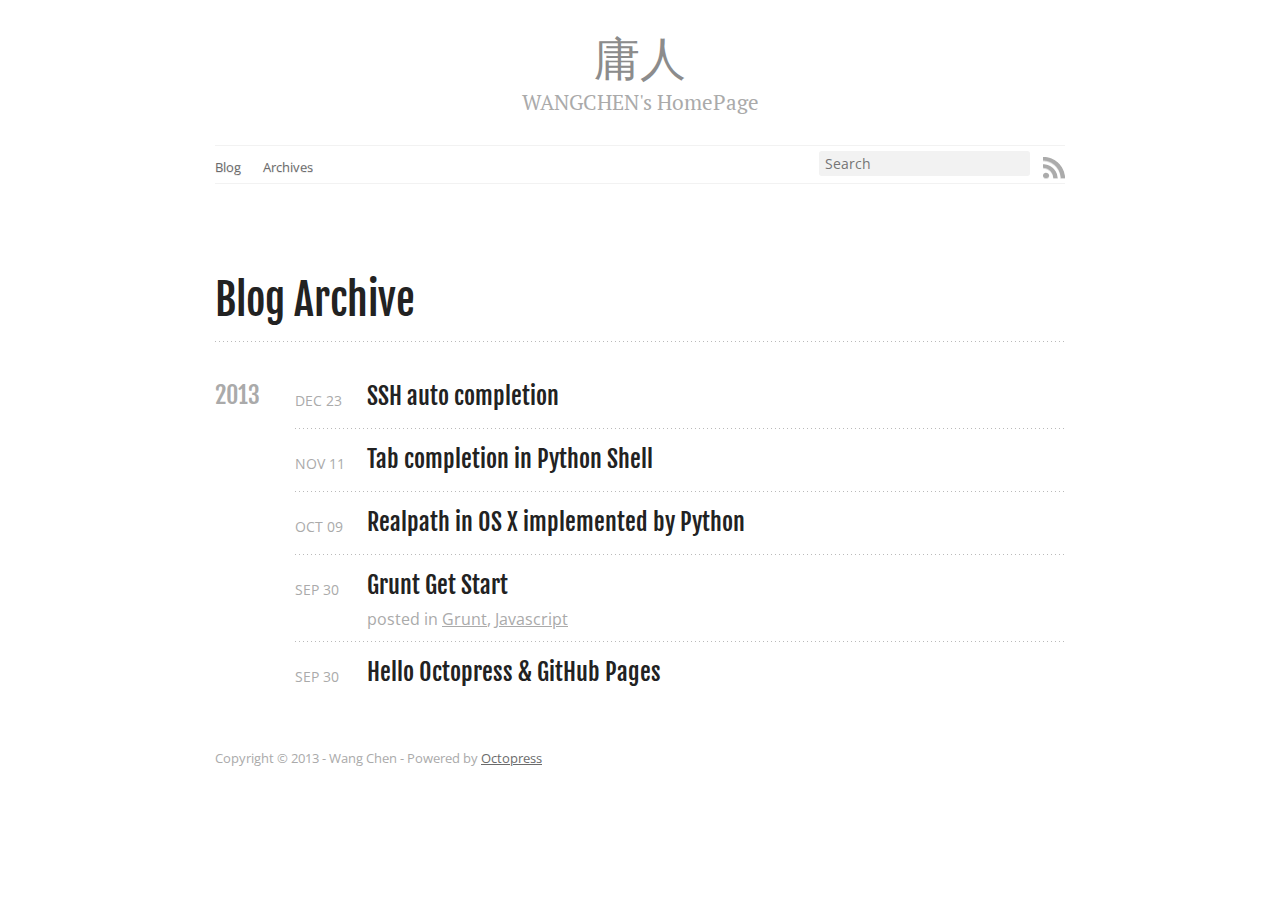
==== commit 48bf88ad: "Site updated at 2013-12-23 07:39:00 UTC" ====
--- a/archives/index.html
+++ b/archives/index.html
@@ -9,10 +9,10 @@
   <meta name="author" content="Wang Chen">
 
   
-  <meta name="description" content="Blog Archive 2013 Tab completion in Python Shell
+  <meta name="description" content="Blog Archive 2013 SSH auto completion
+Dec 23 2013 Tab completion in Python Shell
 Nov 11 2013 Realpath in OS X implemented by Python
-Oct 09 2013 Grunt Get Start
-Sep 30 2013 posted &hellip;">
+Oct 09 2013 &hellip;">
   
 
   <!-- http://t.co/dKP3o1e -->
@@ -83,6 +83,16 @@
 
 <article>
   
+<h1><a href="/blog/2013/12/23/ssh-auto-completion/">SSH auto completion</a></h1>
+<time datetime="2013-12-23T15:27:00+08:00" pubdate><span class='month'>Dec</span> <span class='day'>23</span> <span class='year'>2013</span></time>
+
+
+</article>
+
+
+
+<article>
+  
 <h1><a href="/blog/2013/11/11/tab-completion-in-python-shell/">Tab completion in Python Shell</a></h1>
 <time datetime="2013-11-11T19:32:00+08:00" pubdate><span class='month'>Nov</span> <span class='day'>11</span> <span class='year'>2013</span></time>
 
@@ -136,6 +146,10 @@
     <section>
   <h1>Recent Posts</h1>
   <ul id="recent_posts">
+    
+      <li class="post">
+        <a href="/blog/2013/12/23/ssh-auto-completion/">SSH auto completion</a>
+      </li>
     
       <li class="post">
         <a href="/blog/2013/11/11/tab-completion-in-python-shell/">Tab completion in Python Shell</a>
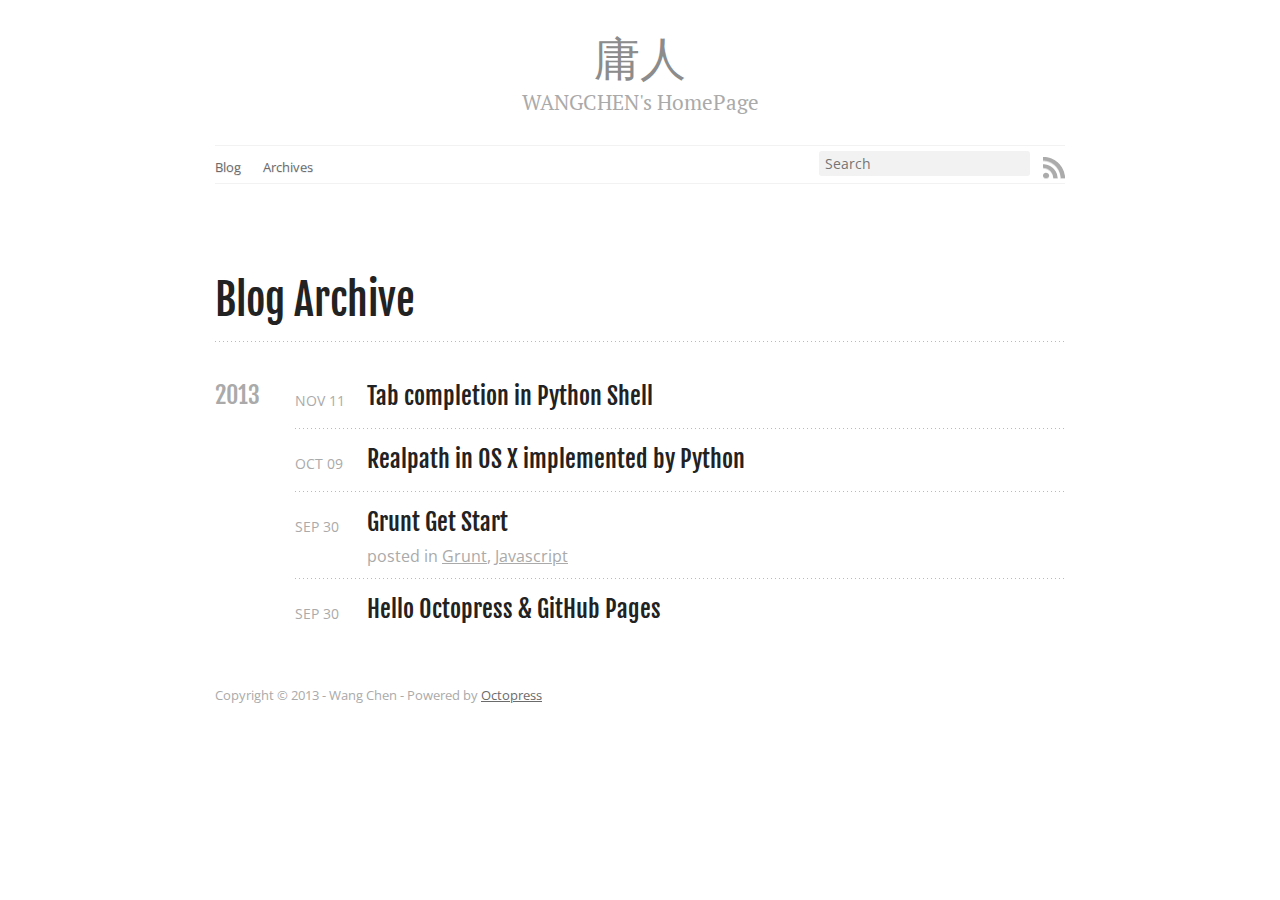
==== commit 2b24555e: "Site updated at 2013-12-23 08:21:53 UTC" ====
--- a/archives/index.html
+++ b/archives/index.html
@@ -9,10 +9,10 @@
   <meta name="author" content="Wang Chen">
 
   
-  <meta name="description" content="Blog Archive 2013 SSH auto completion
-Dec 23 2013 Tab completion in Python Shell
+  <meta name="description" content="Blog Archive 2013 Tab completion in Python Shell
 Nov 11 2013 Realpath in OS X implemented by Python
-Oct 09 2013 &hellip;">
+Oct 09 2013 Grunt Get Start
+Sep 30 2013 posted &hellip;">
   
 
   <!-- http://t.co/dKP3o1e -->
@@ -83,16 +83,6 @@
 
 <article>
   
-<h1><a href="/blog/2013/12/23/ssh-auto-completion/">SSH auto completion</a></h1>
-<time datetime="2013-12-23T15:27:00+08:00" pubdate><span class='month'>Dec</span> <span class='day'>23</span> <span class='year'>2013</span></time>
-
-
-</article>
-
-
-
-<article>
-  
 <h1><a href="/blog/2013/11/11/tab-completion-in-python-shell/">Tab completion in Python Shell</a></h1>
 <time datetime="2013-11-11T19:32:00+08:00" pubdate><span class='month'>Nov</span> <span class='day'>11</span> <span class='year'>2013</span></time>
 
@@ -146,10 +136,6 @@
     <section>
   <h1>Recent Posts</h1>
   <ul id="recent_posts">
-    
-      <li class="post">
-        <a href="/blog/2013/12/23/ssh-auto-completion/">SSH auto completion</a>
-      </li>
     
       <li class="post">
         <a href="/blog/2013/11/11/tab-completion-in-python-shell/">Tab completion in Python Shell</a>
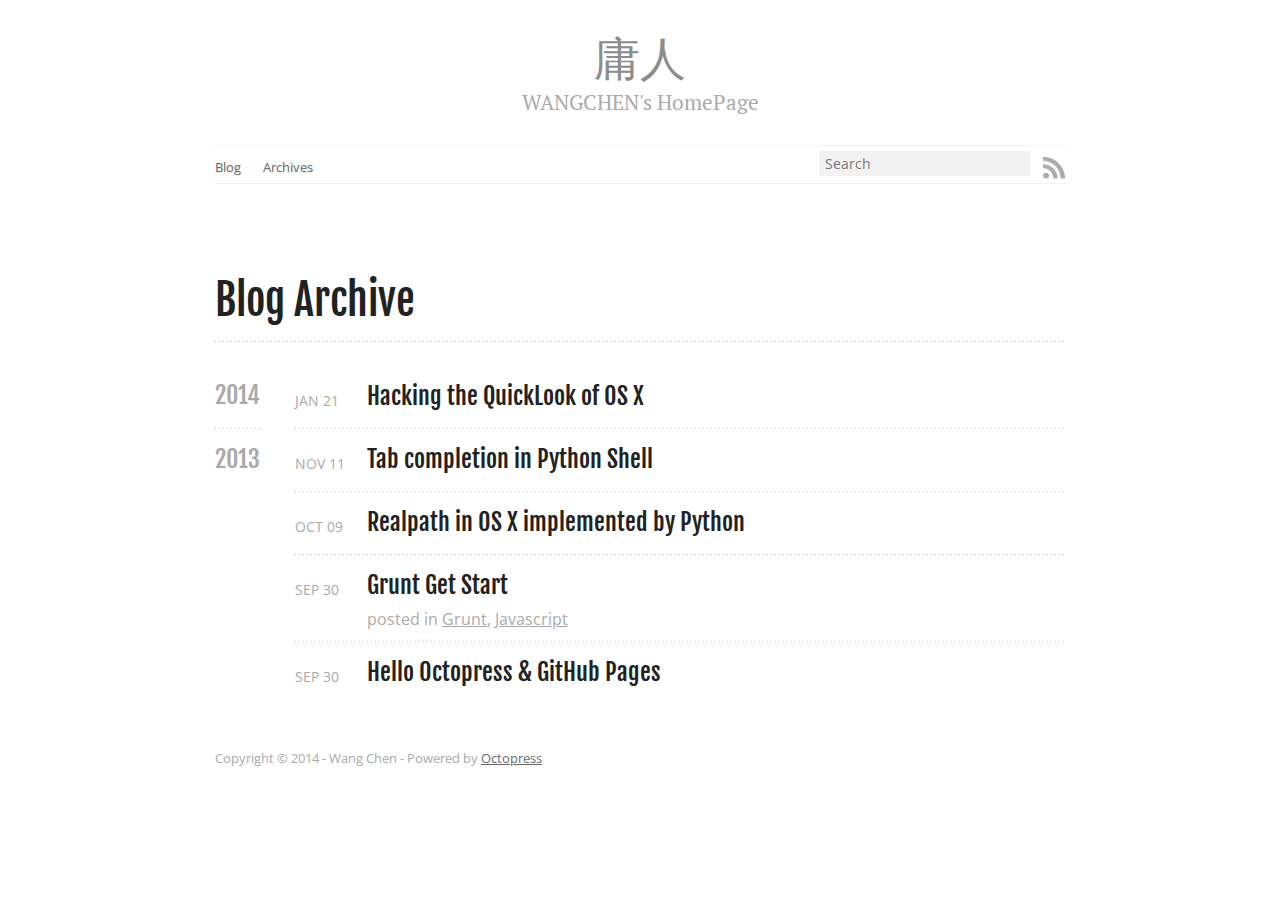
==== commit 7e923f44: "Site updated at 2014-01-21 05:59:24 UTC" ====
--- a/archives/index.html
+++ b/archives/index.html
@@ -9,10 +9,9 @@
   <meta name="author" content="Wang Chen">
 
   
-  <meta name="description" content="Blog Archive 2013 Tab completion in Python Shell
-Nov 11 2013 Realpath in OS X implemented by Python
-Oct 09 2013 Grunt Get Start
-Sep 30 2013 posted &hellip;">
+  <meta name="description" content="Blog Archive 2014 Hacking the QuickLook of OS X
+Jan 21 2014 2013 Tab completion in Python Shell
+Nov 11 2013 Realpath in OS X implemented by Python &hellip;">
   
 
   <!-- http://t.co/dKP3o1e -->
@@ -79,6 +78,19 @@
 
 
   
+  <h2>2014</h2>
+
+<article>
+  
+<h1><a href="/blog/2014/01/21/hacking-the-quicklook-of-os-x/">Hacking the QuickLook of OS X</a></h1>
+<time datetime="2014-01-21T13:44:00+08:00" pubdate><span class='month'>Jan</span> <span class='day'>21</span> <span class='year'>2014</span></time>
+
+
+</article>
+
+
+
+  
   <h2>2013</h2>
 
 <article>
@@ -136,6 +148,10 @@
     <section>
   <h1>Recent Posts</h1>
   <ul id="recent_posts">
+    
+      <li class="post">
+        <a href="/blog/2014/01/21/hacking-the-quicklook-of-os-x/">Hacking the QuickLook of OS X</a>
+      </li>
     
       <li class="post">
         <a href="/blog/2013/11/11/tab-completion-in-python-shell/">Tab completion in Python Shell</a>
@@ -205,7 +221,7 @@
     </div>
   </div>
   <footer role="contentinfo"><p>
-  Copyright &copy; 2013 - Wang Chen -
+  Copyright &copy; 2014 - Wang Chen -
   <span class="credit">Powered by <a href="http://octopress.org">Octopress</a></span>
 </p>
 
